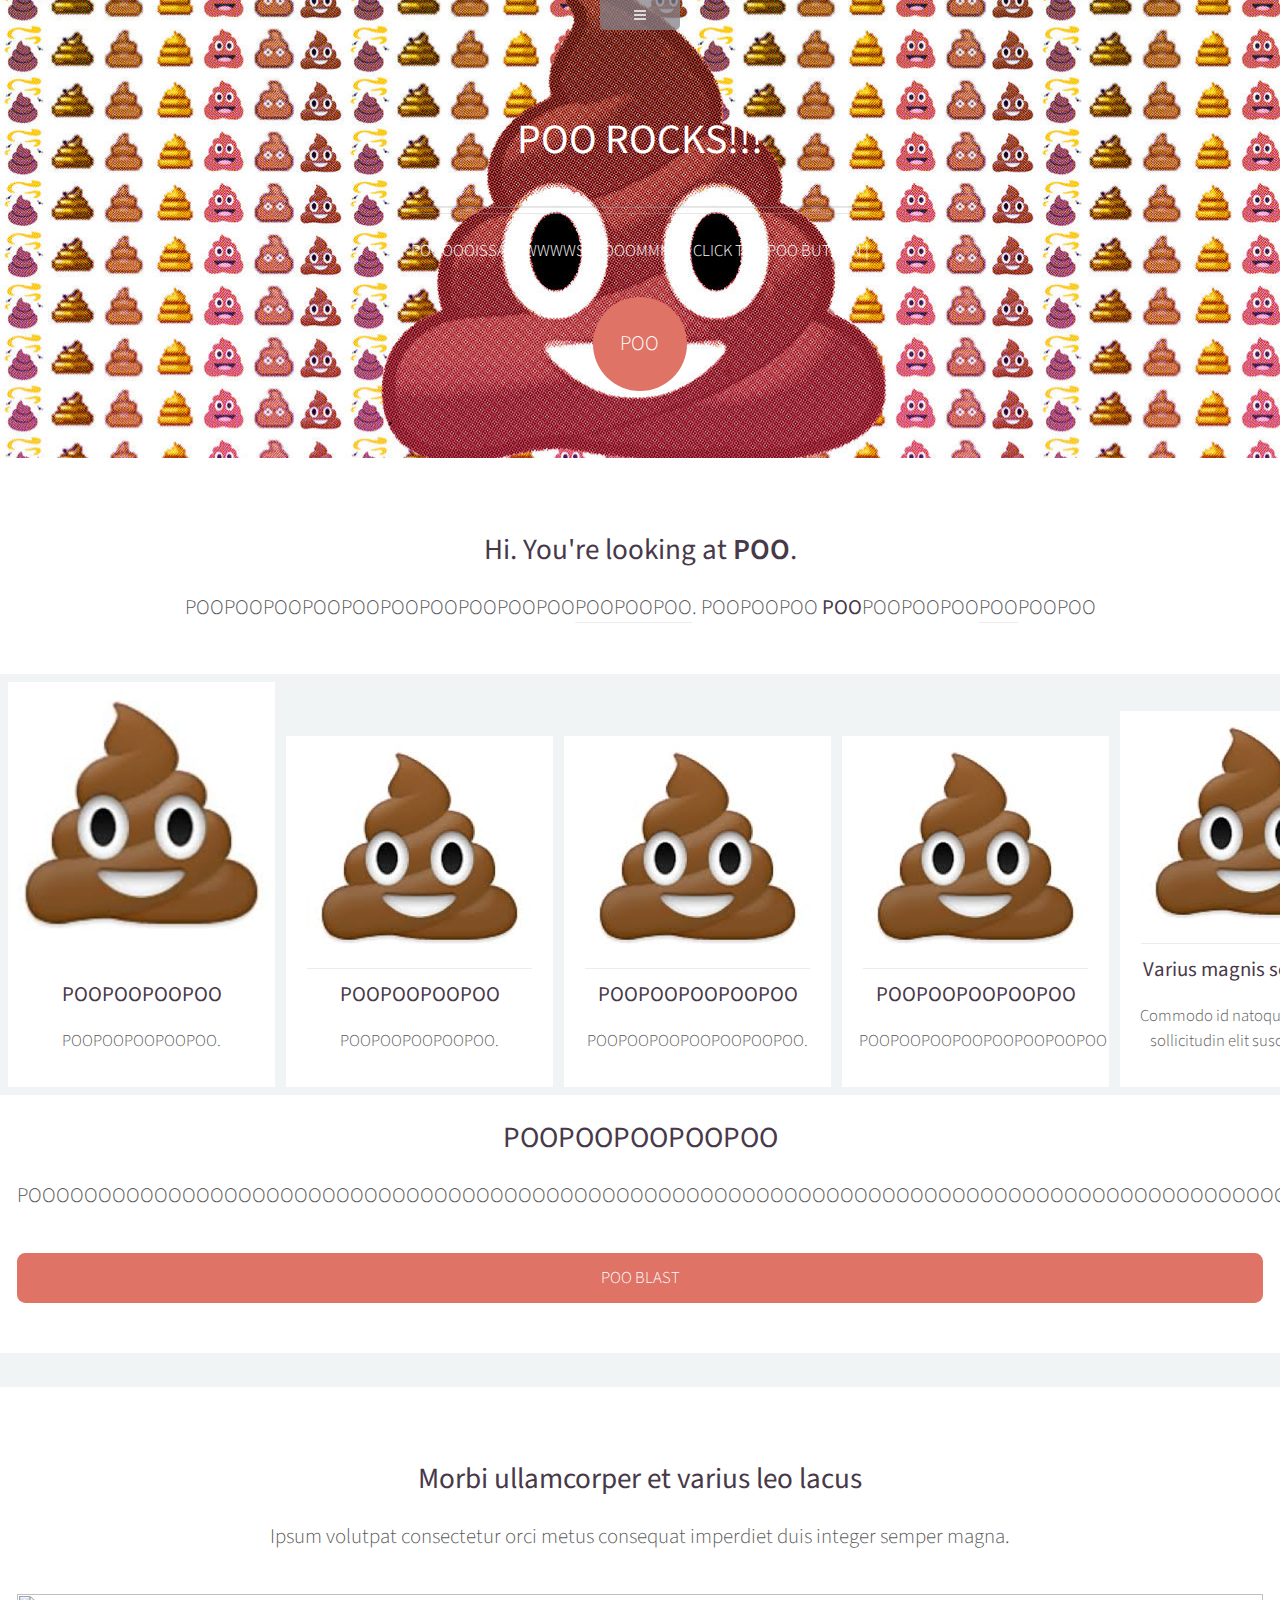
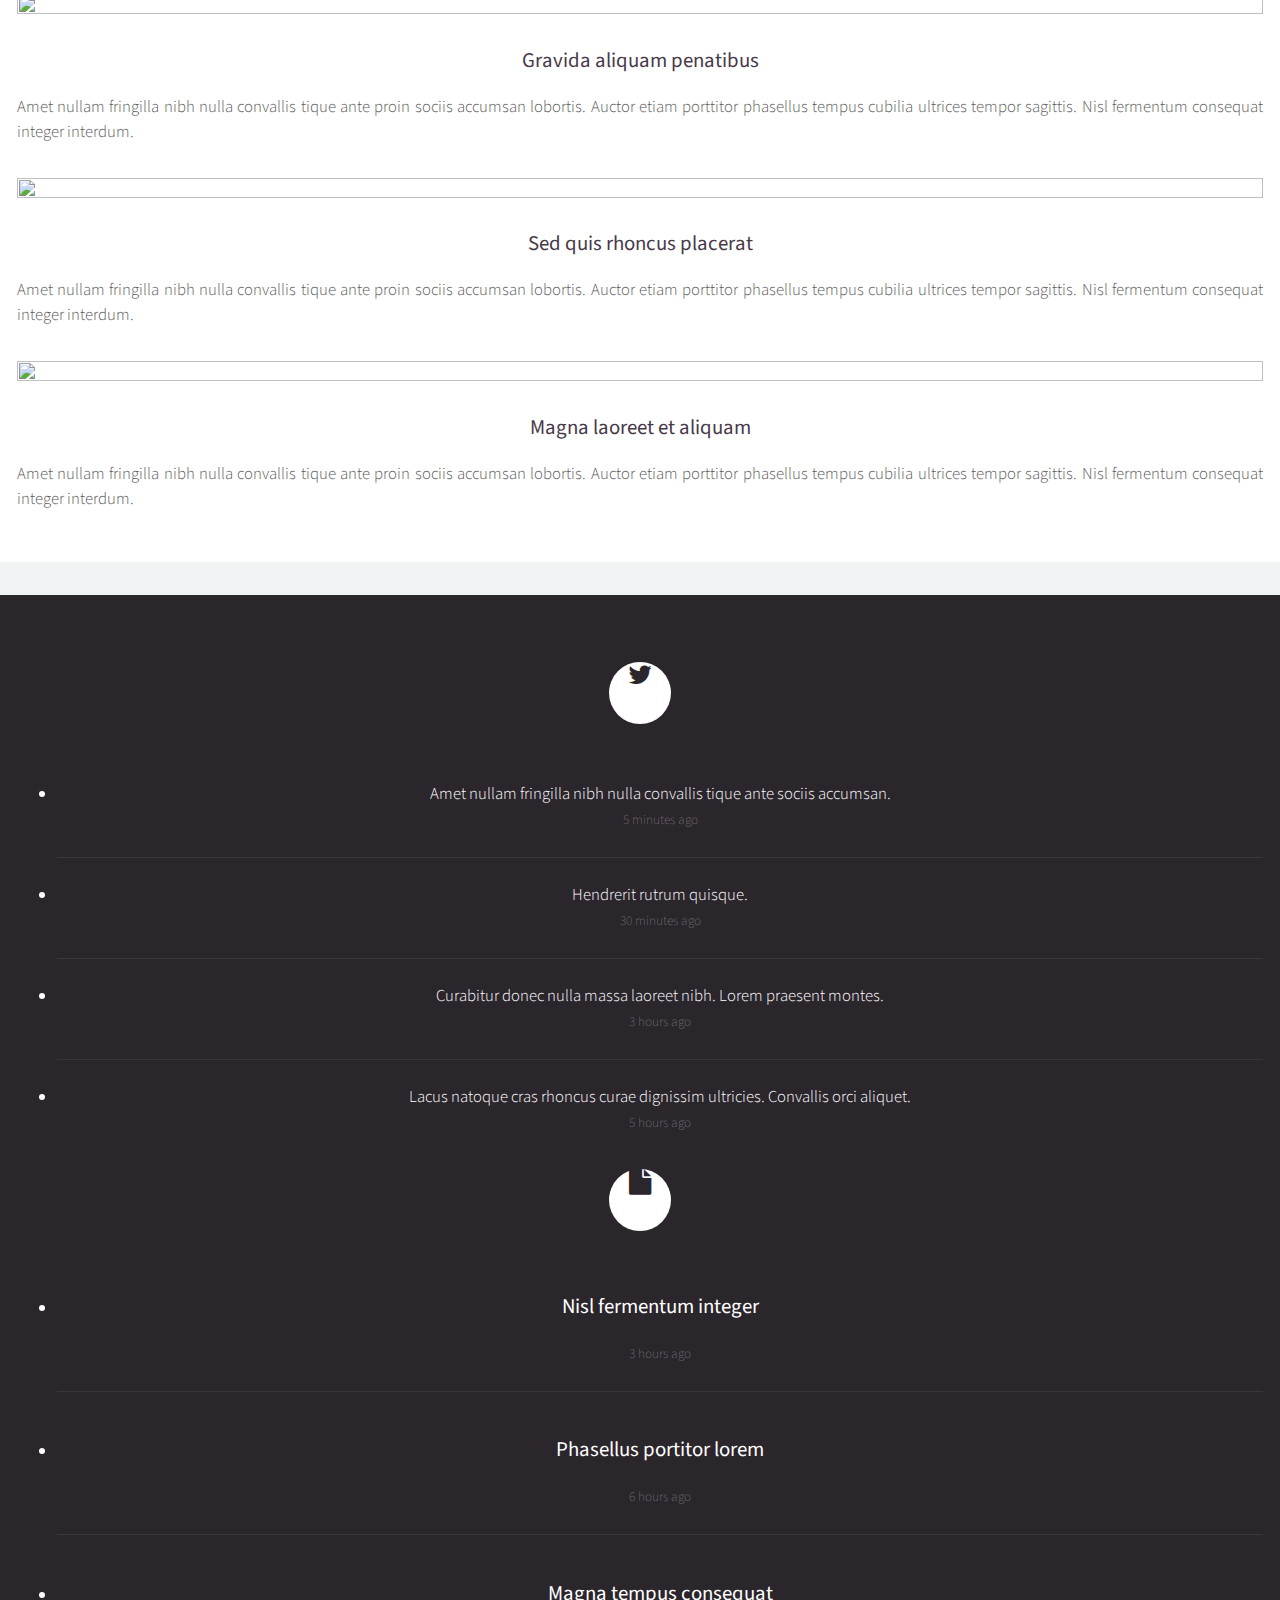
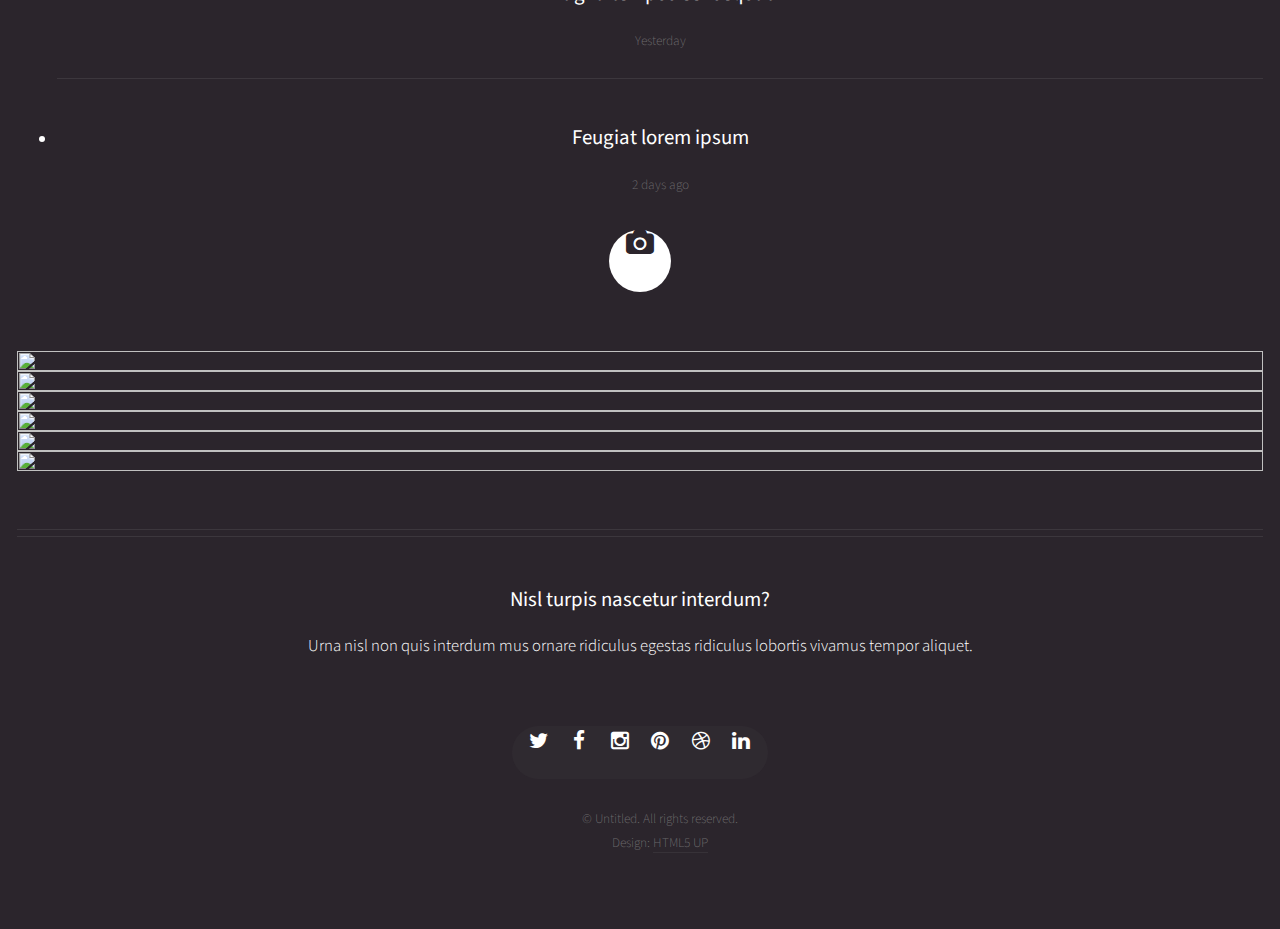
==== poowebsitefolder/index.html @ ba0c35cf "New poo today 2nd june 2015" ====
<html class="global wide normal narrow narrower mobile">
<head>
	<meta content="user-scalable=no,width=device-width,initial-scale=1" name="viewport">
	<script src="js/jquery.js"></script>
	<script src="js/jquery_004.js"></script>
	<link href="css/style.css" type="text/css" rel="stylesheet"><link href="css/style-wide.css" type="text/css" rel="stylesheet"><link href="css/style-normal.css" type="text/css" rel="stylesheet"><link href="css/style-narrow.css" type="text/css" rel="stylesheet"><link href="css/style-narrower.css" type="text/css" rel="stylesheet"><link href="css/style-mobile.css" type="text/css" rel="stylesheet"><script src="js/skel.js"></script>
<!--
	Helios by HTML5 UP
	html5up.net | @n33co
	Free for personal and commercial use under the CCA 3.0 license (html5up.net/license)
-->

	
		<title>THE POO WEBSITE!!!!!</title>
		<meta http-equiv="content-type" content="text/html; charset=UTF-8">
		<meta name="description" content="">
		<meta name="keywords" content="">
		<!--[if lte IE 8]><script src="css/ie/html5shiv.js"></script><![endif]-->
		<script src="js/jquery_003.js"></script>
		<script src="js/jquery_002.js"></script>
		<script src="js/skel-layers.js"></script>
		<script src="js/init.js"></script>
		<noscript>
			<link rel="stylesheet" href="css/skel.css" />
			<link rel="stylesheet" href="css/style.css" />
			<link rel="stylesheet" href="css/style-desktop.css" />
			<link rel="stylesheet" href="css/style-noscript.css" />
		</noscript>
		<!--[if lte IE 8]><link rel="stylesheet" href="css/ie/v8.css" /><![endif]-->
	</head>
	<body class="homepage">
	<div style="position: absolute; left: 0px; top: 0px; min-height: 100%; width: 100%;" id="skel-layers-parent">
	<div style="position: absolute; left: 0px; right: 0px; top: 0px; transition: top 0.5s ease 0s, right 0.5s ease 0s, bottom 0.5s ease 0s, left 0.5s ease 0s, opacity 0.5s ease 0s;" id="skel-layers-wrapper">

		<!-- Header -->
			<div id="header">
						
				<!-- Inner -->
					<div class="inner">
						<header>
							<h1><a href="file:///Users/pflp4student/Downloads/html5up-helios/index.html" id="logo">POO ROCKS!!!
							</a></h1>
							<hr>
							<p>POOOOOISSAAAWWWWSSSOOOMMMEE
								CLICK THE POO BUTTON
							             |
							             </p>
						</header>
						<footer>
							<a href="#banner" class="button circled scrolly">POO</a>
						</footer>
					</div>
				
				<!-- Nav -->
					<nav id="nav">
						<ul>
							<li style="white-space: nowrap;"><a href="index.html">Home</a></li>
							<li class="opener" style="-moz-user-select: none; cursor: pointer; white-space: nowrap;">
								<a href="">Dropdown</a>
								
							<ul class="" style="-moz-user-select: none; display: none; position: absolute;">
									<li style="white-space: nowrap;"><a style="display: block;" href="#">Lorem ipsum dolor</a></li>
									<li style="white-space: nowrap;"><a style="display: block;" href="#">Magna phasellus</a></li>
									<li style="white-space: nowrap;"><a style="display: block;" href="#">Etiam dolore nisl</a></li>
									<li class="opener" style="-moz-user-select: none; cursor: pointer; white-space: nowrap;">
										<a style="display: block;" href="">And a submenu …</a>
										<ul class="dropotron" style="-moz-user-select: none; display: none; position: absolute;">
											<li style="white-space: nowrap;"><a style="display: block;" href="#">Lorem ipsum dolor</a></li>
											<li style="white-space: nowrap;"><a style="display: block;" href="#">Phasellus consequat</a></li>
											<li style="white-space: nowrap;"><a style="display: block;" href="#">Magna phasellus</a></li>
											<li style="white-space: nowrap;"><a style="display: block;" href="#">Etiam dolore nisl</a></li>
										</ul>
									</li>
									<li style="white-space: nowrap;"><a style="display: block;" href="#">Veroeros feugiat</a></li>
								</ul></li>
							<li style="white-space: nowrap;"><a href="file:///Users/pflp4student/Downloads/html5up-helios/left-sidebar.html">Left Sidebar</a></li>
							<li style="white-space: nowrap;"><a href="file:///Users/pflp4student/Downloads/html5up-helios/right-sidebar.html">Right Sidebar</a></li>
							<li style="white-space: nowrap;"><a href="file:///Users/pflp4student/Downloads/html5up-helios/no-sidebar.html">No Sidebar</a></li>
						</ul>
					</nav>

			</div>
			
		<!-- Banner -->
			<section id="banner">
				<header>
					<h2>Hi. You're looking at <strong>POO</strong>.</h2>
					<p>
						POOPOOPOOPOOPOOPOOPOOPOOPOOPOO<a href="http://html5up.net/">POOPOOPOO</a>.
						POOPOOPOO <strong>POO</strong>POOPOOPOO<a href="http://html5up.net/license">POO</a>POOPOO
					</p>
				</header>
			</section>

		<!-- Carousel -->
			<section class="carousel">
				<div class="reel">

					<article>
						<a href="#" class="image featured"><img src="[data-uri]" alt=""></a>
						<header>
							<h3><a href="#">POOPOOPOOPOO</a></h3>
						</header>
						<p>POOPOOPOOPOOPOO.</p>							
					</article>
				
					<article>
						<a href="#" class="[data-uri]"><img src="[data-uri]" alt=""></a>
						<header>
							<h3><a href="#">POOPOOPOOPOO</a></h3>
						</header>
						<p>POOPOOPOOPOOPOO.</p>							
					</article>
				
					<article>
						<a href="#" class="[data-uri]"><img src="[data-uri]" alt=""></a>
						<header>
							<h3><a href="#">POOPOOPOOPOOPOO</a></h3>
						</header>
						<p>POOPOOPOOPOOPOOPOOPOO.</p>							
					</article>
				
					<article>
						<a href="#" class="[data-uri]"><img src="[data-uri]" alt=""></a>
						<header>
							<h3><a href="#">POOPOOPOOPOOPOO</a></h3>
						</header>
						<p>POOPOOPOOPOOPOOPOOPOOPOO</p>							
					</article>
				
					<article>
						<a href="#" class="[data-uri]"><img src="[data-uri]" alt=""></a>
						<header>
							<h3><a href="#">Varius magnis sollicitudin</a></h3>
						</header>
						<p>Commodo id natoque malesuada sollicitudin elit suscipit magna.</p>							
					</article>

					<article>
						<a href="#" class=""><img src="[data-uri]" alt=""></a>
						<header>
							<h3><a href="#">Pulvinar sagittis congue</a></h3>
						</header>
						<p>Commodo id natoque malesuada sollicitudin elit suscipit magna.</p>							
					</article>
				
					<article>
						<a href="#" class="image featured"><img src="coding%20thing%20don%27t%20touch_files/pic02.jpg" alt=""></a>
						<header>
							<h3><a href="#">Fermentum sagittis proin</a></h3>
						</header>
						<p>Commodo id natoque malesuada sollicitudin elit suscipit magna.</p>							
					</article>
				
					<article>
						<a href="#" class="image featured"><img src="coding%20thing%20don%27t%20touch_files/pic03.jpg" alt=""></a>
						<header>
							<h3><a href="#">POOPOOPOOPOO</a></h3>
						</header>
						<p>Commodo id natoque malesuada sollicitudin elit suscipit magna.</p>							
					</article>
				
					<article>
						<a href="#" class="image featured"><img src="coding%20thing%20don%27t%20touch_files/pic04.jpg" alt=""></a>
						<header>
							<h3><a href="#">Ultrices urna sit lobortis</a></h3>
						</header>
						<p>Commodo id natoque malesuada sollicitudin elit suscipit magna.</p>							
					</article>
				
					<article>
						<a href="#" class="image featured"><img src="coding%20thing%20don%27t%20touch_files/pic05.jpg" alt=""></a>
						<header>
							<h3><a href="#">Varius magnis sollicitudin</a></h3>
						</header>
						<p>Commodo id natoque malesuada sollicitudin elit suscipit magna.</p>							
					</article>

				</div>
			</section>
			
		<!-- Main -->
			<div class="wrapper style2">

				<article id="main" class="container special">
					<a href="#" class="[data-uri]"><img src="coding%20thing%20don%27t%20touch_files/pic06.jpg" alt=""></a>
					<header>
						<h2><a href="#banner">POOPOOPOOPOOPOO</a></h2>
						<p>
							
POOOOOOOOOOOOOOOOOOOOOOOOOOOOOOOOOOOOOOOOOOOOOOOOOOOOOOOOOOOOOOOOOOOOOOOOOOOOOOOOOOOOOOOOOOOOOOOOOOOOOOOOOOOOOOOOOOOOOOOOOOOOOOOOOO

						</p>
					</header>

					<p></p>
					<footer>
						<a href="http://POOforPOO.github.io/poo-blast" class="button">POO BLAST</a>
					</footer>
				</article>

			</div>

		<!-- Features -->
			<div class="wrapper style1">
				
				<section id="features" class="container special">
					<header>
						<h2>Morbi ullamcorper et varius leo lacus</h2>
						<p>Ipsum volutpat consectetur orci metus consequat imperdiet duis integer semper magna.</p>
					</header>
					<div class="row">
						<article class="4u special">
							<a href="#" class="image featured"><img src="coding%20thing%20don%27t%20touch_files/pic07.jpg" alt=""></a>
							<header>
								<h3><a href="#">Gravida aliquam penatibus</a></h3>
							</header>
							<p>
								Amet nullam fringilla nibh nulla convallis tique ante proin sociis accumsan lobortis. Auctor etiam
								porttitor phasellus tempus cubilia ultrices tempor sagittis. Nisl fermentum consequat integer interdum.
							</p>
						</article>
						<article class="4u special">
							<a href="#" class="image featured"><img src="coding%20thing%20don%27t%20touch_files/pic08.jpg" alt=""></a>
							<header>
								<h3><a href="#">Sed quis rhoncus placerat</a></h3>
							</header>
							<p>
								Amet nullam fringilla nibh nulla convallis tique ante proin sociis accumsan lobortis. Auctor etiam
								porttitor phasellus tempus cubilia ultrices tempor sagittis. Nisl fermentum consequat integer interdum.
							</p>
						</article>
						<article class="4u special">
							<a href="#" class="image featured"><img src="coding%20thing%20don%27t%20touch_files/pic09.jpg" alt=""></a>
							<header>
								<h3><a href="#">Magna laoreet et aliquam</a></h3>
							</header>
							<p>
								Amet nullam fringilla nibh nulla convallis tique ante proin sociis accumsan lobortis. Auctor etiam
								porttitor phasellus tempus cubilia ultrices tempor sagittis. Nisl fermentum consequat integer interdum.
							</p>
						</article>
					</div>
				</section>

			</div>

		<!-- Footer -->
			<div id="footer">
				<div class="container">
					<div class="row">
						
						<!-- Tweets -->
							<section class="4u">
								<header>
									<h2 class="icon fa-twitter circled"><span class="label">Tweets</span></h2>
								</header>
								<ul class="divided">
									<li>
										<article class="tweet">
											Amet nullam fringilla nibh nulla convallis tique ante sociis accumsan.
											<span class="timestamp">5 minutes ago</span>
										</article>
									</li>
									<li>
										<article class="tweet">
											Hendrerit rutrum quisque.
											<span class="timestamp">30 minutes ago</span>
										</article>
									</li>
									<li>
										<article class="tweet">
											Curabitur donec nulla massa laoreet nibh. Lorem praesent montes.
											<span class="timestamp">3 hours ago</span>
										</article>
									</li>
									<li>
										<article class="tweet">
											Lacus natoque cras rhoncus curae dignissim ultricies. Convallis orci aliquet.
											<span class="timestamp">5 hours ago</span>
										</article>
									</li>
								</ul>
							</section>

						<!-- Posts -->
							<section class="4u">
								<header>
									<h2 class="icon fa-file circled"><span class="label">Posts</span></h2>
								</header>
								<ul class="divided">
									<li>
										<article class="post stub">
											<header>
												<h3><a href="#">Nisl fermentum integer</a></h3>
											</header>
											<span class="timestamp">3 hours ago</span>
										</article>
									</li>
									<li>
										<article class="post stub">
											<header>
												<h3><a href="#">Phasellus portitor lorem</a></h3>
											</header>
											<span class="timestamp">6 hours ago</span>
										</article>
									</li>
									<li>
										<article class="post stub">
											<header>
												<h3><a href="#">Magna tempus consequat</a></h3>
											</header>
											<span class="timestamp">Yesterday</span>
										</article>
									</li>
									<li>
										<article class="post stub">
											<header>
												<h3><a href="#">Feugiat lorem ipsum</a></h3>
											</header>
											<span class="timestamp">2 days ago</span>
										</article>
									</li>
								</ul>
							</section>

						<!-- Photos -->
							<section class="4u">
								<header>
									<h2 class="icon fa-camera circled"><span class="label">Photos</span></h2>
								</header>
								<div class="row 25% no-collapse">
									<div class="6u">
										<a href="#" class="image fit"><img src="coding%20thing%20don%27t%20touch_files/pic10.jpg" alt=""></a>
									</div>
									<div class="6u">
										<a href="#" class="image fit"><img src="coding%20thing%20don%27t%20touch_files/pic11.jpg" alt=""></a>
									</div>
								</div>
								<div class="row 25% no-collapse">
									<div class="6u">
										<a href="#" class="image fit"><img src="coding%20thing%20don%27t%20touch_files/pic12.jpg" alt=""></a>
									</div>
									<div class="6u">
										<a href="#" class="image fit"><img src="coding%20thing%20don%27t%20touch_files/pic13.jpg" alt=""></a>
									</div>
								</div>
								<div class="row 25% no-collapse">
									<div class="6u">
										<a href="#" class="image fit"><img src="coding%20thing%20don%27t%20touch_files/pic14.jpg" alt=""></a>
									</div>
									<div class="6u">
										<a href="#" class="image fit"><img src="coding%20thing%20don%27t%20touch_files/pic15.jpg" alt=""></a>
									</div>
								</div>
							</section>

					</div>
					<hr>
					<div class="row">
						<div class="12u">
							
							<!-- Contact -->
								<section class="contact">
									<header>
										<h3>Nisl turpis nascetur interdum?</h3>
									</header>
									<p>Urna nisl non quis interdum mus ornare ridiculus egestas ridiculus lobortis vivamus tempor aliquet.</p>
									<ul class="icons">
										<li><a href="#" class="icon fa-twitter"><span class="label">Twitter</span></a></li>
										<li><a href="#" class="icon fa-facebook"><span class="label">Facebook</span></a></li>
										<li><a href="#" class="icon fa-instagram"><span class="label">Instagram</span></a></li>
										<li><a href="#" class="icon fa-pinterest"><span class="label">Pinterest</span></a></li>
										<li><a href="#" class="icon fa-dribbble"><span class="label">Dribbble</span></a></li>
										<li><a href="#" class="icon fa-linkedin"><span class="label">Linkedin</span></a></li>
									</ul>
								</section>
							
							<!-- Copyright -->
								<div class="copyright">
									<ul class="menu">
										<li>© Untitled. All rights reserved.</li><li>Design: <a href="http://html5up.net/">HTML5 UP</a></li>
									</ul>
								</div>
							
						</div>
					
					</div>
				</div>
			</div>

	
</div><div style="height: 100%;" id="skel-layers-hiddenWrapper"><div class="skel-layer" style="transition: top 0.5s ease 0s, right 0.5s ease 0s, bottom 0.5s ease 0s, left 0.5s ease 0s, opacity 0.5s ease 0s; position: fixed; z-index: 10000; display: none; overflow-y: auto; overflow-x: hidden;" id="navPanel"><div data-action="navList" data-args="nav"><nav><a class="link depth-0" href="file:///Users/pflp4student/Downloads/html5up-helios/index.html"><span class="indent-0"></span>Home</a><a class="link depth-0"><span class="indent-0"></span>Dropdown</a><a class="link depth-1" href="#"><span class="indent-1"></span>Lorem ipsum dolor</a><a class="link depth-1" href="#"><span class="indent-1"></span>Magna phasellus</a><a class="link depth-1" href="#"><span class="indent-1"></span>Etiam dolore nisl</a><a class="link depth-1"><span class="indent-1"></span>And a submenu …</a><a class="link depth-2" href="#"><span class="indent-2"></span>Lorem ipsum dolor</a><a class="link depth-2" href="#"><span class="indent-2"></span>Phasellus consequat</a><a class="link depth-2" href="#"><span class="indent-2"></span>Magna phasellus</a><a class="link depth-2" href="#"><span class="indent-2"></span>Etiam dolore nisl</a><a class="link depth-1" href="#"><span class="indent-1"></span>Veroeros feugiat</a><a class="link depth-0" href="file:///Users/pflp4student/Downloads/html5up-helios/left-sidebar.html"><span class="indent-0"></span>Left Sidebar</a><a class="link depth-0" href="file:///Users/pflp4student/Downloads/html5up-helios/right-sidebar.html"><span class="indent-0"></span>Right Sidebar</a><a class="link depth-0" href="file:///Users/pflp4student/Downloads/html5up-helios/no-sidebar.html"><span class="indent-0"></span>No Sidebar</a></nav></div></div></div><div style="position: relative;" id="skel-layers-visibleWrapper"><div class="skel-layer skel-layer-top-center" style="transition: top 0.5s ease 0s, right 0.5s ease 0s, bottom 0.5s ease 0s, left 0.5s ease 0s, opacity 0.5s ease 0s; position: fixed; z-index: 10004; display: block; width: 100px; height: 50px; top: 0px; left: 50%; margin-left: -50px;" id="navButton"><div style="cursor: pointer;" class="toggle" data-action="toggleLayer" data-args="navPanel"></div></div></div></div><ul class="dropotron level-0" style="-moz-user-select: none; display: none; position: absolute; z-index: 1000;">
									<li style="white-space: nowrap;"><a style="display: block;" href="#">Lorem ipsum dolor</a></li>
									<li style="white-space: nowrap;"><a style="display: block;" href="#">Magna phasellus</a></li>
									<li style="white-space: nowrap;"><a style="display: block;" href="#">Etiam dolore nisl</a></li>
									<li class="opener" style="-moz-user-select: none; cursor: pointer; white-space: nowrap;">
										<a style="display: block;" href="">And a submenu …</a>
										<ul class="dropotron level-1" style="-moz-user-select: none; display: none; position: absolute; z-index: 1001;">
											<li style="white-space: nowrap;"><a style="display: block;" href="#">Lorem ipsum dolor</a></li>
											<li style="white-space: nowrap;"><a style="display: block;" href="#">Phasellus consequat</a></li>
											<li style="white-space: nowrap;"><a style="display: block;" href="#">Magna phasellus</a></li>
											<li style="white-space: nowrap;"><a style="display: block;" href="#">Etiam dolore nisl</a></li>
										</ul>
									</li>
									<li style="white-space: nowrap;"><a style="display: block;" href="#">Veroeros feugiat</a></li>
								</ul></body></html>
---- poowebsitefolder/css/style.css ----
@charset 'UTF-8';
@import url('http://fonts.googleapis.com/css?family=Source+Sans+Pro:300,300italic,400,400italic,600');
@import url('font-awesome.min.css');

/*
	Helios by HTML5 UP
	html5up.net | @n33co
	Free for personal and commercial use under the CCA 3.0 license (html5up.net/license)
*/

/*********************************************************************************/
/* Basic                                                                         */
/*********************************************************************************/

	body
	{
		background: #f0f4f4;
		color: #5b5b5b;
	}

		body.is-loading *
		{
			-moz-transition: none !important;
			-webkit-transition: none !important;
			-o-transition: none !important;
			-ms-transition: none !important;
			transition: none !important;
			-moz-animation: none !important;
			-webkit-animation: none !important;
			-o-animation: none !important;
			-ms-animation: none !important;
			animation: none !important;
		}

	body,input,textarea,select
	{
		font-size: 15pt;
		line-height: 1.85em;
		font-family: 'Source Sans Pro', sans-serif;
		font-weight: 300;
	}

	h1,h2,h3,h4,h5,h6
	{
		font-weight: 400;
		color: #483949;
		line-height: 1.25em;
	}
	
		h1 a, h2 a, h3 a, h4 a, h5 a, h6 a
		{
			color: inherit;
			text-decoration: none;
			border-bottom-color: transparent;
		}
		
		h1 strong, h2 strong, h3 strong, h4 strong, h5 strong, h6 strong
		{
			font-weight: 600;
		}

	h2
	{
		font-size: 2.85em;
	}
	
	h3
	{
		font-size: 1.25em;
	}
	
	h4
	{
		font-size: 1em;
		margin: 0 0 0.25em 0;
	}
	
	strong, b
	{
		font-weight: 400;
		color: #483949;
	}
	
	em, i
	{
		font-style: italic;
	}

	a
	{
		color: inherit;
		border-bottom: solid 1px rgba(128,128,128,0.15);
		text-decoration: none;
		-moz-transition: background-color 0.35s ease-in-out, color 0.35s ease-in-out, border-bottom-color 0.35s ease-in-out;
		-webkit-transition: background-color 0.35s ease-in-out, color 0.35s ease-in-out, border-bottom-color 0.35s ease-in-out;
		-o-transition: background-color 0.35s ease-in-out, color 0.35s ease-in-out, border-bottom-color 0.35s ease-in-out;
		-ms-transition: background-color 0.35s ease-in-out, color 0.35s ease-in-out, border-bottom-color 0.35s ease-in-out;
		transition: background-color 0.35s ease-in-out, color 0.35s ease-in-out, border-bottom-color 0.35s ease-in-out;
	}
	
		a:hover
		{
			color: #ef8376;
			border-bottom-color: transparent;
		}

	sub
	{
		position: relative;
		top: 0.5em;
		font-size: 0.8em;
	}
	
	sup
	{
		position: relative;
		top: -0.5em;
		font-size: 0.8em;
	}
	
	blockquote
	{
		border-left: solid 0.5em #ddd;
		padding: 1em 0 1em 2em;
		font-style: italic;
	}
	
	p, ul, ol, dl, table
	{
		margin-bottom: 1em;
	}

	p
	{
		text-align: justify;
	}

	br.clear
	{
		clear: both;
	}
	
	hr
	{
		position: relative;
		display: block;
		border: 0;
		top: 4.5em;
		margin-bottom: 9em;

		height: 6px;
		border-top: solid 1px rgba(128,128,128,0.2);
		border-bottom: solid 1px rgba(128,128,128,0.2);
	}
	
		hr:before,
		hr:after
		{
			content: '';
			position: absolute;
			top: -8px;
			display: block;
			width: 1px;
			height: 21px;
			background: rgba(128,128,128,0.2);			
		}

		hr:before
		{
			left: -1px;
		}

		hr:after
		{
			right: -1px;
		}

	.timestamp
	{
		color: rgba(128,128,128,0.75);
		font-size: 0.8em;
	}

	/* Sections/Article */
	
		section,
		article
		{
			margin-bottom: 3em;
		}
		
			section > :last-child,
			article > :last-child
			{
				margin-bottom: 0;
			}

			section:last-child,
			article:last-child
			{
				margin-bottom: 0;
			}

			.row > section,
			.row > article
			{
				margin-bottom: 0;
			}

			section.special > header,
			section.special > footer,
			article.special > header,
			article.special > footer
			{
				text-align: center;
			}

		header
		{
			margin: 0 0 1em 0;
		}

			header > p
			{
				display: block;
				font-size: 1.5em;
				margin: 1em 0 2em 0;
				line-height: 1.5em;
				text-align: inherit;
			}
			
		footer
		{
			margin: 2.5em 0 0 0;
		}

	/* Image */

		.image
		{
			position: relative;
			display: inline-block;
			border: 0;
			outline: 0;
		}
		
			/* Uncomment the block below if you want linked images to highlight on hover */
		
			.image img
			{
				display: block;
				width: 100%;
			}

			.image.fit
			{
				display: block;
				width: 100%;
			}

			.image.featured
			{
				display: block;
				width: 100%;
				margin: 0 0 4em 0;
			}
			
			.image.left
			{
				float: left;
				margin: 0 2em 2em 0;
			}
			
			.image.centered
			{
				display: block;
				margin: 0 0 2em 0;
			}

				.image.centered img
				{
					margin: 0 auto;
					width: auto;
				}

	/* List */

		ul
		{
		}

			ul.default
			{
				list-style: disc;
				padding-left: 1em;
			}
			
				ul.default li
				{
					padding-left: 0.5em;
				}

			ul.actions
			{
				margin: 3em 0 0 0;
			}
			
				form ul.actions
				{
					margin-top: 0;
				}
			
				ul.actions li
				{
					display: inline-block;
					margin: 0 0.75em 0 0.75em;
				}
				
				ul.actions li:first-child
				{
					margin-left: 0;
				}
				
				ul.actions li:last-child
				{
					margin-right: 0;
				}
							
			ul.divided
			{
			}
			
				ul.divided li
				{
					border-top: solid 1px rgba(128,128,128,0.2);
					padding-top: 1.5em;
					margin-top: 1.5em;
				}
				
				ul.divided li:first-child
				{
					border-top: 0;
					padding-top: 0;
					margin-top: 0;
				}

			ul.menu
			{
				height: 1em;
				line-height: 1em;
			}
			
				ul.menu li
				{
					display: inline-block;
					border-left: solid 1px rgba(128,128,128,0.2);
					padding-left: 1.25em;
					margin-left: 1.25em;
				}
				
				ul.menu li:first-child
				{
					border-left: 0;
					padding-left: 0;
					margin-left: 0;
				}

			ul.icons
			{
				position: relative;
				background: rgba(128,128,128,0.05);
				border-radius: 4em;
				display: inline-block;
				padding: 0.35em 0.75em 0.35em 0.75em;
				font-size: 1.25em;
				cursor: default;
			}
			
				ul.icons li
				{
					display: inline-block;
				}

					ul.icons li a
					{
						display: inline-block;
						background: none;
						width: 2.5em;
						height: 2.5em;
						line-height: 2.5em;
						text-align: center;
						border-radius: 100%;
						border: 0;
						color: inherit;
					}
					
						ul.icons li a:hover
						{
							color: #ef8376;
						}
		
		ol
		{
		}	

			ol.default
			{
				list-style: decimal;
				padding-left: 1.25em;
			}

				ol.default li
				{
					padding-left: 0.25em;
				}
				
	/* Form */

		form
		{
		}
		
			form label
			{
				display: block;
				font-weight: 400;
				color: #483949;
				margin: 0 0 1em 0;
			}
		
			form input[type="text"],
			form input[type="email"],
			form input[type="password"],
			form select,
			form textarea
			{
				-webkit-appearance: none;
				display: block;
				border: 0;
				background: #fafafa;
				width: 100%;
				border-radius: 0.5em;
				border: solid 1px #E5E5E5;
				padding: 1em;
				-moz-transition: background-color 0.35s ease-in-out, border-color 0.35s ease-in-out;
				-webkit-transition: background-color 0.35s ease-in-out, border-color 0.35s ease-in-out;
				-o-transition: background-color 0.35s ease-in-out, border-color 0.35s ease-in-out;
				-ms-transition: background-color 0.35s ease-in-out, border-color 0.35s ease-in-out;
				transition: background-color 0.35s ease-in-out, border-color 0.35s ease-in-out;
			}

			form input[type="text"],
			form input[type="email"],
			form input[type="password"],
			form select
			{
				line-height: 1em;
			}
			
			form textarea
			{
				min-height: 9em;
			}

				form input[type="text"]:focus,
				form input[type="email"]:focus,
				form input[type="password"]:focus,
				form select:focus,
				form textarea:focus
				{
					background: #fff;
					border-color: #df7366;
				}

				form .formerize-placeholder
				{
					color: #555 !important;
				}

				form ::-webkit-input-placeholder
				{
					color: #555 !important;
				}

				form :-moz-placeholder
				{
					color: #555 !important;
				}

				form ::-moz-placeholder
				{
					color: #555 !important;
				}

				form :-ms-input-placeholder
				{
					color: #555 !important;
				}

				form ::-moz-focus-inner
				{
					border: 0;
				}
			
	/* Table */
	
		table
		{
			width: 100%;
		}
		
			table.default
			{
				width: 100%;
			}

				table.default tbody tr
				{
					border-top: solid 1px #e5e5e5;
				}

				table.default tbody tr:first-child
				{
					border-top: 0;
				}
			
				table.default tbody tr:nth-child(2n+1)
				{
					background: #fafafa;
				}
				
				table.default td
				{
					padding: 0.5em 1em 0.5em 1em;
				}
				
				table.default th
				{
					text-align: left;
					font-weight: 400;
					padding: 0.5em 1em 0.5em 1em;
				}
			
				table.default thead
				{
					border-bottom: solid 2px #e5e5e5;
				}
				
				table.default tfoot
				{
					border-top: solid 2px #e5e5e5;
				}

	/* Button */
		
		input[type="button"],
		input[type="submit"],
		input[type="reset"],
		.button	
		{
			position: relative;
			display: inline-block;
			background: #df7366;
			color: #fff;
			text-align: center;
			border-radius: 0.5em;
			text-decoration: none;
			padding: 0.65em 3em 0.65em 3em;
			border: 0;
			cursor: pointer;
			outline: 0;
			font-weight: 300;
			-moz-transition: background-color 0.35s ease-in-out, color 0.35s ease-in-out, border-bottom-color 0.35s ease-in-out;
			-webkit-transition: background-color 0.35s ease-in-out, color 0.35s ease-in-out, border-bottom-color 0.35s ease-in-out;
			-o-transition: background-color 0.35s ease-in-out, color 0.35s ease-in-out, border-bottom-color 0.35s ease-in-out;
			-ms-transition: background-color 0.35s ease-in-out, color 0.35s ease-in-out, border-bottom-color 0.35s ease-in-out;
			transition: background-color 0.35s ease-in-out, color 0.35s ease-in-out, border-bottom-color 0.35s ease-in-out;
		}

			input[type="button"]:hover,
			input[type="submit"]:hover,
			input[type="reset"]:hover,
			.button:hover
			{
				color: #fff;
				background: #ef8376;
			}
			
			input[type="button"].alt,
			input[type="submit"].alt,
			input[type="reset"].alt,
			.button.alt
			{
				background: #2B252C;
			}		


				input[type="button"].alt:hover,
				input[type="submit"].alt:hover,
				input[type="reset"].alt:hover,
				.button.alt:hover
				{
					background: #3B353C;
				}		

	/* Post */

		.post
		{
		}
		
			.post.stub
			{
				text-align: center;
			}
			
				.post.stub header
				{
					margin: 0;
				}

/*********************************************************************************/
/* Icons                                                                         */
/*********************************************************************************/

	.icon {
		text-decoration: none;
	}

		.icon:before {
			display: inline-block;
			font-family: FontAwesome;
			font-size: 1.25em;
			text-decoration: none;
			font-style: normal;
			font-weight: normal;
			line-height: 1;
			-webkit-font-smoothing:antialiased;
			-moz-osx-font-smoothing:grayscale;
		}
		
		.icon > .label {
			display: none;
		}

		.icon.circled
		{
			position: relative;
			display: inline-block;
			background: #2b252c;
			color: #fff;
			border-radius: 100%;
			width: 3em;
			height: 3em;
			line-height: 3.25em;
			text-align: center;
			font-size: 1.25em;
		}
		
			header .icon.circled
			{
				margin: 0 0 2em 0;
			}

/*********************************************************************************/
/* Wrapper                                                                       */
/*********************************************************************************/

	.wrapper
	{
		background: #fff;
		margin: 0 0 2em 0;
		padding: 6em 0 6em 0;
	}
	
		.wrapper.style1
		{
		}

		.wrapper.style2
		{
			padding-top: 0;
		}

/*********************************************************************************/
/* Header                                                                        */
/*********************************************************************************/

	#header
	{
		position: relative;
		background-image: url('../images/header.jpg');
		background-size: cover;
		background-position: center center;
		background-attachment: fixed;
		color: #fff;
		text-align: center;
		padding: 2.5em 0 2em 0;
		cursor: default;
	}

		.homepage #header
		{
			padding: 4em 0 4em 0;
		}
	
			.homepage #header .overlay
			{
				content: '';
				background: #1C0920;
				display: block;
				position: absolute;
				left: 0;
				top: 0;
				width: 100%;
				height: 100%;
				opacity: 1.0;
				-moz-transition: opacity 2s ease-in-out;
				-webkit-transition: opacity 2s ease-in-out;
				-o-transition: opacity 2s ease-in-out;
				-ms-transition: opacity 2s ease-in-out;
				transition: opacity 2s ease-in-out;
			}
		
			.homepage #header.ready .overlay
			{
				opacity: 0;
			}

		#header .inner
		{
			position: relative;
			z-index: 1;
			margin: 0;
			padding: 4em 0 0 0;
		}
	
		#header h1
		{
			color: #fff;
			font-size: 3em;
			line-height: 1em;
		}

			.homepage #header h1
			{
				font-size: 4em;
			}
		
			#header h1 a
			{
				color: inherit;
			}
	
		#header header > p
		{
			font-size: 1.25em;
			margin: 0;
		}
		
		#header .button
		{
			display: inline-block;
			border-radius: 100%;
			width: 4.5em;
			height: 4.5em;
			line-height: 4.5em;
			text-align: center;
			font-size: 1.25em;
			padding: 0;
		}
		
		#header header
		{
			display: inline-block;
		}
		
		#header footer
		{
			margin: 1em 0 0 0;
		}
		
		#header hr
		{
			top: 1.5em;
			margin-bottom: 3em;

			border-bottom-color: rgba(192,192,192,0.35);
			box-shadow: inset 0 1px 0 0 rgba(192,192,192,0.35);
		}
		
			#header hr:before,
			#header hr:after
			{
				background: rgba(192,192,192,0.35);
			}

/*********************************************************************************/
/* Nav                                                                           */
/*********************************************************************************/

	#nav
	{
		position: absolute;
		top: 0;
		left: 0;
		width: 100%;
		text-align: center;
		padding: 1.5em 0 1.5em 0;
		z-index: 1;
		overflow: hidden;
	}
	
		#nav > ul
		{
			line-height: 0px;
			position: relative;
			display: inline-block;
			margin: 0;

			height: 21px;
			border-left: solid 1px rgba(192,192,192,0.35);
			border-right: solid 1px rgba(192,192,192,0.35);
		}
		
			#nav > ul:before,
			#nav > ul:after
			{
				content: '';
				display: block;
				width: 300%;
				position: absolute;
				top: 50%;
				margin-top: -2px;

				height: 5px;
				border-top: solid 1px rgba(192,192,192,0.35);
				border-bottom: solid 1px rgba(192,192,192,0.35);
			}
		
			#nav > ul:before
			{
				left: 100%;
				margin-left: 1px;
			}
		
			#nav > ul:after
			{
				right: 100%;
				margin-right: 1px;
			}
		
			#nav > ul > li
			{
				display: inline-block;
				margin: -9px 0.5em 0 0.5em;
				border-radius: 0.5em;
				padding: 0.85em;
				border: solid 1px transparent;
				-moz-transition: color 0.35s ease-in-out, border-color 0.35s ease-in-out;
				-webkit-transition: color 0.35s ease-in-out, border-color 0.35s ease-in-out;
				-o-transition: color 0.35s ease-in-out, border-color 0.35s ease-in-out;
				-ms-transition: color 0.35s ease-in-out, border-color 0.35s ease-in-out;
				transition: color 0.35s ease-in-out, border-color 0.35s ease-in-out;
			}
			
				#nav > ul > li.active
				{
					border-color: rgba(192,192,192,0.35);
				}
			
				#nav > ul > li > a,
				#nav > ul > li > span
				{
					display: block;
					color: inherit;
					text-decoration: none;
					border: 0;
					outline: 0;
				}

				#nav > ul > li > ul
				{
					display: none;
				}

	.dropotron
	{
		background: rgba(255,255,255,0.975);
		padding: 1em 1.25em 1em 1.25em;
		line-height: 1em;
		height: auto;
		text-align: left;
		border-radius: 0.5em;
		box-shadow: 0 0.15em 0.25em 0 rgba(0,0,0,0.25);
		min-width: 12em;
		margin-top: -1em;
	}
	
		.dropotron li
		{
			border-top: solid 1px rgba(128,128,128,0.2);
			color: #5b5b5b;
		}
		
			.dropotron li:first-child
			{
				border-top: 0;
			}

			.dropotron li:hover
			{
				color: #ef8376;
			}

			.dropotron li a,
			.dropotron li span
			{
				display: block;
				border: 0;
				padding: 0.5em 0 0.5em 0;
				-moz-transition: color 0.35s ease-in-out;
				-webkit-transition: color 0.35s ease-in-out;
				-o-transition: color 0.35s ease-in-out;
				-ms-transition: color 0.35s ease-in-out;
				transition: color 0.35s ease-in-out;
			}
		
		.dropotron.level-0
		{
			margin-top: 2em;
			font-size: 0.9em;
		}
		
			.dropotron.level-0:before
			{
				content: '';
				position: absolute;
				left: 50%;
				top: -0.7em;
				margin-left: -0.75em;
				border-bottom: solid 0.75em rgba(255,255,255,0.975);
				border-left: solid 0.75em rgba(64,64,64,0);
				border-right: solid 0.75em rgba(64,64,64,0);
			}

/*********************************************************************************/
/* Banner                                                                        */
/*********************************************************************************/

	#banner
	{
		background: #fff;
		text-align: center;
		padding: 4.5em 0 4.5em 0;
		margin-bottom: 0;
	}
	
		#banner header > p
		{
			margin-bottom: 0;
		}

/*********************************************************************************/
/* Content                                                                       */
/*********************************************************************************/

	#content
	{
	}

		#content > hr
		{
			top: 3em;
			margin-bottom: 6em;
		}
		
		#content > section
		{
			margin-bottom: 0;
		}
		
/*********************************************************************************/
/* Sidebar                                                                       */
/*********************************************************************************/

	#sidebar
	{
	}
	
		#sidebar > hr.first
		{
			display: none;
		}
	
		#sidebar > hr
		{
			top: 3em;
			margin-bottom: 6em;
		}
		
		#sidebar > section
		{
			margin-bottom: 0;
		}

/*********************************************************************************/
/* Main                                                                          */
/*********************************************************************************/

	#main
	{
		margin-bottom: 0;
	}
	
		#main section:first-of-type
		{
			padding-top: 2em;
		}		
	
/*********************************************************************************/
/* Footer                                                                        */
/*********************************************************************************/

	#footer
	{
		position: relative;
		overflow: hidden;
		padding: 6em 0 6em 0;
		background: #2b252c;
		color: #fff;
	}

		#footer .icon.circled
		{
			background: #fff;
			color: #2b252c;
		}

		#footer header
		{
			text-align: center;
			cursor: default;
		}
		
		#footer h2,
		#footer h3,
		#footer h4,
		#footer h5,
		#footer h6
		{
			color: #fff;
		}

		#footer .contact
		{
			text-align: center;
		}
		
			#footer .contact p
			{
				text-align: center;
				margin: 0 0 3em 0;
			}
		
		#footer .copyright
		{
			text-align: center;
			color: rgba(128,128,128,0.75);
			font-size: 0.8em;
			cursor: default;
		}

			#footer .copyright a
			{
				color: rgba(128,128,128,0.75);
			}

				#footer .copyright a:hover
				{
					color: rgba(212,212,212,0.85);
				}

/*********************************************************************************/
/* Carousel                                                                      */
/*********************************************************************************/

	.carousel
	{
		position: relative;
		overflow: hidden;
		padding: 2em 0 2em 0;
		margin-bottom: 0;
	}

		.carousel .forward,
		.carousel .backward
		{
			position: absolute;
			top: 50%;
			width: 6em;
			height: 12em;
			margin-top: -6em;
			cursor: pointer;
		}
		
		.carousel .forward
		{
			right: 0;
		}
		
		.carousel .backward
		{
			left: 0;
		}

			.carousel .forward:before,
			.carousel .backward:before
			{
				content: '';
				display: block;
				width: 6em;
				height: 6em;
				border-radius: 100%;
				background-color: rgba(72,57,73, 0.5);				
				position: absolute;
				top: 50%;
				margin-top: -3em;
				-moz-transition: background-color 0.35s ease-in-out;
				-webkit-transition: background-color 0.35s ease-in-out;
				-o-transition: background-color 0.35s ease-in-out;
				-ms-transition: background-color 0.35s ease-in-out;
				transition: background-color 0.35s ease-in-out;
				-webkit-backface-visibility: hidden;
			}

			.carousel .forward:after,
			.carousel .backward:after
			{
				content: '';
				width: 3em;
				height: 3em;
				position: absolute;
				top: 50%;
				margin: -1.5em 0 0 0;
				background: url('images/arrow.svg') no-repeat center center;
			}

			.carousel .forward:after
			{
				right: -0.25em;
			}

			.carousel .backward:after
			{
				left: -0.25em;
				-moz-transform: scaleX(-1);
				-webkit-transform: scaleX(-1);
				-o-transform: scaleX(-1);
				-ms-transform: scaleX(-1);
				transform: scaleX(-1);
    		}
			
			.carousel .forward:before
			{
				right: -3em;
			}
			
			.carousel .backward:before
			{
				left: -3em;
			}

			.carousel .forward:hover:before,
			.carousel .backward:hover:before
			{
				background-color: rgba(239,131,118, 0.75);
			}

		.carousel .reel
		{
			white-space: nowrap;
			position: relative;
			-webkit-overflow-scrolling: touch;
			padding: 0 2em 0 2em;
		}
	
		.carousel article
		{
			display: inline-block;
			width: 18em;
			background: #fff;
			text-align: center;
			padding: 0 1em 3em 1em;
			margin: 0 2em 0 0;
			white-space: normal;
			opacity: 1.0;
			-moz-transition: opacity 0.75s ease-in-out;			
			-webkit-transition: opacity 0.75s ease-in-out;			
			-o-transition: opacity 0.75s ease-in-out;			
			-ms-transition: opacity 0.75s ease-in-out;			
			transition: opacity 0.75s ease-in-out;			
		}
		
			.carousel article.loading
			{
				opacity: 0;
			}
		
			.carousel article .image
			{
				position: relative;
				left: -1em;
				top: 0;
				width: auto;
				margin-right: -2em;
				margin-bottom: 3em;
			}
		
			.carousel article p
			{
				text-align: center;
			}
---- poowebsitefolder/css/style-wide.css ----
/*
	Helios by HTML5 UP
	html5up.net | @n33co
	Free for personal and commercial use under the CCA 3.0 license (html5up.net/license)
*/

/*********************************************************************************/
/* Basic                                                                         */
/*********************************************************************************/

	body,input,textarea,select
	{
		font-size: 14pt;
		line-height: 1.75em;
	}
	
/*********************************************************************************/
/* Carousel                                                                      */
/*********************************************************************************/

	.carousel
	{
		padding: 1.5em 0 1.5em 0;
	}
	
		.carousel .reel
		{
			padding: 0 1.5em 0 1.5em;
		}

		.carousel article
		{
			width: 18em;
			margin: 0 1.25em 0 0;
		}
---- poowebsitefolder/css/style-normal.css ----
/*
	Helios by HTML5 UP
	html5up.net | @n33co
	Free for personal and commercial use under the CCA 3.0 license (html5up.net/license)
*/

/*********************************************************************************/
/* Basic                                                                         */
/*********************************************************************************/

	body,input,textarea,select
	{
		font-size: 12pt;
		line-height: 1.5em;
	}

/*********************************************************************************/
/* Wrapper                                                                       */
/*********************************************************************************/

	.wrapper
	{
		padding-left: 2em;
		padding-right: 2em;
	}
	
/*********************************************************************************/
/* Header                                                                        */
/*********************************************************************************/

	#header
	{
		background-attachment: scroll;
	}

		#header .inner
		{
			padding-left: 2em;
			padding-right: 2em;
		}
	
/*********************************************************************************/
/* Banner                                                                        */
/*********************************************************************************/

	#banner
	{
		padding-left: 2em;
		padding-right: 2em;
	}
	
/*********************************************************************************/
/* Footer                                                                        */
/*********************************************************************************/

	#footer
	{
		padding-left: 2em;
		padding-right: 2em;
	}
---- poowebsitefolder/css/style-narrow.css ----
/*
	Helios by HTML5 UP
	html5up.net | @n33co
	Free for personal and commercial use under the CCA 3.0 license (html5up.net/license)
*/
---- poowebsitefolder/css/style-narrower.css ----
/*
	Helios by HTML5 UP
	html5up.net | @n33co
	Free for personal and commercial use under the CCA 3.0 license (html5up.net/license)
*/

/*********************************************************************************/
/* Basic                                                                         */
/*********************************************************************************/

	body,input,textarea,select
	{
		font-size: 13pt;
		line-height: 1.65em;
	}

	.tweet
	{
		text-align: center;
	}

	.timestamp
	{
		display: block;
		text-align: center;
	}

/*********************************************************************************/
/* Footer                                                                        */
/*********************************************************************************/

	#footer
	{
		padding: 4em 2em 4em 2em;
	}
	
/*********************************************************************************/
/* Carousel                                                                      */
/*********************************************************************************/

	.carousel
	{
		padding: 1.25em 0 1.25em 0;
	}

		.carousel article
		{
			width: 18em;
			margin: 0 1em 0 0;
		}
---- poowebsitefolder/css/style-mobile.css ----
/*
	Helios by HTML5 UP
	html5up.net | @n33co
	Free for personal and commercial use under the CCA 3.0 license (html5up.net/license)
*/

/*********************************************************************************/
/* Basic                                                                         */
/*********************************************************************************/

	body,input,textarea,select
	{
		font-size: 12.5pt;
		line-height: 1.5em;
	}

	h2
	{
		font-size: 1.75em;
	}
	
	h3
	{
		font-size: 1.25em;
	}
	
	hr
	{
		top: 3em;
		margin-bottom: 6em;
	}

	/* Section/Article */

		section,
		article,
		.row > section,
		.row > article
		{
			margin-bottom: 2em;
		}
		
			section:last-child,
			article:last-child
			{
				margin-bottom: 0;
			}

			header
			{
			}

				header > p
				{
					font-size: 1.25em;
				}

	/* Image */

		.image
		{
		}

			.image.featured
			{
				margin: 0 0 2em 0;
			}
			
			.image.left
			{
				margin: 0 1em 1em 0;
			}
			
			.image.centered
			{
				margin: 0 0 1em 0;
			}

	/* List */

		ul
		{
		}

			ul.actions
			{
			}
			
				form ul.actions
				{
					margin-top: 0;
				}
			
				ul.actions li
				{
					display: block;
					margin: 0.75em 0 0 0;
				}
				
				ul.actions li:first-child
				{
					margin-top: 0;
				}
				
			ul.menu
			{
				height: auto;
				text-align: center;
			}
			
				ul.menu li
				{
					display: block;
					border: 0;
					padding: 0.75em 0 0 0;
					margin: 0;
				}
				
				ul.menu li:first-child
				{
					padding-top: 0;
				}

			ul.icons
			{
				font-size: 1em;
				padding: 0.35em 0.5em 0.35em 0.5em;
			}

				ul.icons li
				{
				}

					ul.icons li a
					{
						width: 2.25em;
					}

	/* Button */

		input[type="button"],
		input[type="submit"],
		input[type="reset"],
		.button
		{
			display: block;
			padding: 0;
			line-height: 3em;
			width: 100%;
		}

/*********************************************************************************/
/* UI                                                                            */
/*********************************************************************************/

	#navButton
	{
	}

		#navButton .toggle
		{
			position: absolute;
			left: 0;
			top: 0;
			width: 100%;
			height: 100%;
		}
		
			#navButton .toggle:before
			{
				font-family: FontAwesome;
				text-decoration: none;
				font-style: normal;
				font-weight: normal;
				-webkit-font-smoothing:antialiased;
				-moz-osx-font-smoothing:grayscale;

				content: '\f0c9';
				color: #fff;
				color: rgba(255,255,255,0.75);
				text-align: center;
				display: block;
				font-size: 14px;
				width: 80px;
				height: 30px;
				line-height: 30px;
				position: absolute;
				left: 50%;
				margin-left: -40px;
				background: rgba(132,128,136,0.75);
				border-top: 0;
				border-radius: 0 0 0.35em 0.35em;
			}

	#navPanel
	{
		position: relative;
		background: #1f1920;
		box-shadow: inset 0px -2px 5px 0px rgba(0,0,0,0.25);
		font-size: 1em;
	}

		#navPanel:before
		{
			content: '';
			display: block;
			position: absolute;
			left: 0;
			top: 0;
			width: 100%;
			height: 100%;
			background: url('images/overlay.png');
			background-size: 128px 128px;
		}

		#navPanel .link
		{
			position: relative;
			z-index: 1;
			display: block;
			text-decoration: none;
			padding: 0.5em;
			color: #ddd;
			border: 0;
			border-top: dotted 1px rgba(255,255,255,0.05);
		}
		
			#navPanel .link:first-child
			{
				border-top: 0;
			}
		
			#navPanel .link.depth-0
			{
				color: #fff;
				font-weight: 600;
			}

			#navPanel .indent-1 { display: inline-block; width: 1em; }
			#navPanel .indent-2 { display: inline-block; width: 2em; }
			#navPanel .indent-3 { display: inline-block; width: 3em; }
			#navPanel .indent-4 { display: inline-block; width: 4em; }
			#navPanel .indent-5 { display: inline-block; width: 5em; }
			#navPanel .depth-0 { color: #fff; }

/*********************************************************************************/
/* Wrapper                                                                       */
/*********************************************************************************/

	.wrapper
	{
		padding: 3em 1em 3em 1em;
	}

/*********************************************************************************/
/* Header                                                                        */
/*********************************************************************************/

	#header
	{
		padding-bottom: 0;
		background-attachment: scroll;
	}

		#header .inner
		{
			padding-top: 1.5em;
			padding-left: 1em;
			padding-right: 1em;
		}

		#header h1
		{
			font-size: 2.5em;
		}
		
			.homepage #header h1
			{
				font-size: 2.5em;
			}
		
		#header header > p
		{
			font-size: 1em;
		}

		#header hr
		{
			top: 1em;
			margin-bottom: 2.5em;
		}

/*********************************************************************************/
/* Nav                                                                           */
/*********************************************************************************/

	#nav
	{
		display: none;
	}

/*********************************************************************************/
/* Banner                                                                        */
/*********************************************************************************/

	#banner
	{
		padding: 3em 2em 3em 2em;
	}

/*********************************************************************************/
/* Sidebar                                                                       */
/*********************************************************************************/

	#sidebar
	{
	}
	
		#sidebar > hr:first-of-type
		{
			display: block;
		}

/*********************************************************************************/
/* Main                                                                          */
/*********************************************************************************/

	#main
	{
	}
	
		#main > header
		{
			text-align: center;
		}

/*********************************************************************************/
/* Footer                                                                        */
/*********************************************************************************/

	#footer
	{
		padding-left: 1em;
		padding-right: 1em;
	}
	
/*********************************************************************************/
/* Carousel                                                                      */
/*********************************************************************************/

	.carousel
	{
		padding: 0.5em 0 0.5em 0;
	}

		.carousel .reel
		{
			padding: 0 0.5em 0 0.5em;
		}
	
		.carousel article
		{
			width: 14em;
			padding-bottom: 2em;
			margin: 0 0.5em 0 0;
		}

			.carousel article .image
			{
				margin-bottom: 2em;
			}
---- poowebsitefolder/css/skel.css ----
/* Resets (http://meyerweb.com/eric/tools/css/reset/ | v2.0 | 20110126 | License: none (public domain)) */

	html,body,div,span,applet,object,iframe,h1,h2,h3,h4,h5,h6,p,blockquote,pre,a,abbr,acronym,address,big,cite,code,del,dfn,em,img,ins,kbd,q,s,samp,small,strike,strong,sub,sup,tt,var,b,u,i,center,dl,dt,dd,ol,ul,li,fieldset,form,label,legend,table,caption,tbody,tfoot,thead,tr,th,td,article,aside,canvas,details,embed,figure,figcaption,footer,header,hgroup,menu,nav,output,ruby,section,summary,time,mark,audio,video{margin:0;padding:0;border:0;font-size:100%;font:inherit;vertical-align:baseline;}article,aside,details,figcaption,figure,footer,header,hgroup,menu,nav,section{display:block;}body{line-height:1;}ol,ul{list-style:none;}blockquote,q{quotes:none;}blockquote:before,blockquote:after,q:before,q:after{content:'';content:none;}table{border-collapse:collapse;border-spacing:0;}body{-webkit-text-size-adjust:none}

/* Box Model */

	*, *:before, *:after {
		-moz-box-sizing: border-box;
		-webkit-box-sizing: border-box;
		box-sizing: border-box;
	}

/* Container */

	.container {
		margin-left: auto;
		margin-right: auto;

		/* width: (containers) */
		width: 1200px;
	}

	/* Modifiers */

		/* 125% */
			.container.\31 25\25 {
				width: 100%;

				/* max-width: (containers * 1.25) */
				max-width: 1500px;

				/* min-width: (containers) */
				min-width: 1200px;
			}

		/* 75% */
			.container.\37 5\25 {

				/* width: (containers * 0.75) */
				width: 900px;

			}

		/* 50% */
			.container.\35 0\25 {

				/* width: (containers * 0.50) */
				width: 600px;

			}

		/* 25% */
			.container.\32 5\25 {

				/* width: (containers * 0.25) */
				width: 300px;

			}

/* Grid */

	.row {
		border-bottom: solid 1px transparent;
	}

	.row > * {
		float: left;
	}

	.row:after, .row:before {
		content: '';
		display: block;
		clear: both;
		height: 0;
	}

	.row.uniform > * > :first-child {
		margin-top: 0;
	}

	.row.uniform > * > :last-child {
		margin-bottom: 0;
	}

	/* Gutters */

		/* Normal */

			.row > * {
				/* padding: (gutters.horizontal) 0 0 (gutters.vertical) */
				padding: 40px 0 0 40px;
			}

			.row {
				/* margin: -(gutters.horizontal) 0 -1px -(gutters.vertical) */
				margin: -40px 0 -1px -40px;
			}

			.row.uniform > * {
				/* padding: (gutters.vertical) 0 0 (gutters.vertical) */
				padding: 40px 0 0 40px;
			}

			.row.uniform {
				/* margin: -(gutters.vertical) 0 -1px -(gutters.vertical) */
				margin: -40px 0 -1px -40px;
			}

		/* 200% */

			.row.\32 00\25 > * {
				/* padding: (gutters.horizontal) 0 0 (gutters.vertical) */
				padding: 80px 0 0 80px;
			}

			.row.\32 00\25 {
				/* margin: -(gutters.horizontal) 0 -1px -(gutters.vertical) */
				margin: -80px 0 -1px -80px;
			}

			.row.uniform.\32 00\25 > * {
				/* padding: (gutters.vertical) 0 0 (gutters.vertical) */
				padding: 80px 0 0 80px;
			}

			.row.uniform.\32 00\25 {
				/* margin: -(gutters.vertical) 0 -1px -(gutters.vertical) */
				margin: -80px 0 -1px -80px;
			}

		/* 150% */

			.row.\31 50\25 > * {
				/* padding: (gutters.horizontal) 0 0 (gutters.vertical) */
				padding: 60px 0 0 60px;
			}

			.row.\31 50\25 {
				/* margin: -(gutters.horizontal) 0 -1px -(gutters.vertical) */
				margin: -60px 0 -1px -60px;
			}

			.row.uniform.\31 50\25 > * {
				/* padding: (gutters.vertical) 0 0 (gutters.vertical) */
				padding: 60px 0 0 60px;
			}

			.row.uniform.\31 50\25 {
				/* margin: -(gutters.vertical) 0 -1px -(gutters.vertical) */
				margin: -60px 0 -1px -60px;
			}

		/* 50% */

			.row.\35 0\25 > * {
				/* padding: (gutters.horizontal) 0 0 (gutters.vertical) */
				padding: 20px 0 0 20px;
			}

			.row.\35 0\25 {
				/* margin: -(gutters.horizontal) 0 -1px -(gutters.vertical) */
				margin: -20px 0 -1px -20px;
			}

			.row.uniform.\35 0\25 > * {
				/* padding: (gutters.vertical) 0 0 (gutters.vertical) */
				padding: 20px 0 0 20px;
			}

			.row.uniform.\35 0\25 {
				/* margin: -(gutters.vertical) 0 -1px -(gutters.vertical) */
				margin: -20px 0 -1px -20px;
			}

		/* 25% */

			.row.\32 5\25 > * {
				/* padding: (gutters.horizontal) 0 0 (gutters.vertical) */
				padding: 10px 0 0 10px;
			}

			.row.\32 5\25 {
				/* margin: -(gutters.horizontal) 0 -1px -(gutters.vertical) */
				margin: -10px 0 -1px -10px;
			}

			.row.uniform.\32 5\25 > * {
				/* padding: (gutters.vertical) 0 0 (gutters.vertical) */
				padding: 10px 0 0 10px;
			}

			.row.uniform.\32 5\25 {
				/* margin: -(gutters.vertical) 0 -1px -(gutters.vertical) */
				margin: -10px 0 -1px -10px;
			}

		/* 0% */

			.row.\30 \25 > * {
				padding: 0;
			}

			.row.\30 \25 {
				margin: 0 0 -1px 0;
			}

	/* Cells */

		.\31 2u, .\31 2u\24 { width: 100%; clear: none; margin-left: 0; }
		.\31 1u, .\31 1u\24 { width: 91.6666666667%; clear: none; margin-left: 0; }
		.\31 0u, .\31 0u\24 { width: 83.3333333333%; clear: none; margin-left: 0; }
		.\39 u, .\39 u\24 { width: 75%; clear: none; margin-left: 0; }
		.\38 u, .\38 u\24 { width: 66.6666666667%; clear: none; margin-left: 0; }
		.\37 u, .\37 u\24 { width: 58.3333333333%; clear: none; margin-left: 0; }
		.\36 u, .\36 u\24 { width: 50%; clear: none; margin-left: 0; }
		.\35 u, .\35 u\24 { width: 41.6666666667%; clear: none; margin-left: 0; }
		.\34 u, .\34 u\24 { width: 33.3333333333%; clear: none; margin-left: 0; }
		.\33 u, .\33 u\24 { width: 25%; clear: none; margin-left: 0; }
		.\32 u, .\32 u\24 { width: 16.6666666667%; clear: none; margin-left: 0; }
		.\31 u, .\31 u\24 { width: 8.3333333333%; clear: none; margin-left: 0; }

		.\31 2u\24 + *,
		.\31 1u\24 + *,
		.\31 0u\24 + *,
		.\39 u\24 + *,
		.\38 u\24 + *,
		.\37 u\24 + *,
		.\36 u\24 + *,
		.\35 u\24 + *,
		.\34 u\24 + *,
		.\33 u\24 + *,
		.\32 u\24 + *,
		.\31 u\24 + * {
			clear: left;
		}

		.\-11u { margin-left: 91.6666666667% }
		.\-10u { margin-left: 83.3333333333% }
		.\-9u { margin-left: 75% }
		.\-8u { margin-left: 66.6666666667% }
		.\-7u { margin-left: 58.3333333333% }
		.\-6u { margin-left: 50% }
		.\-5u { margin-left: 41.6666666667% }
		.\-4u { margin-left: 33.3333333333% }
		.\-3u { margin-left: 25% }
		.\-2u { margin-left: 16.6666666667% }
		.\-1u { margin-left: 8.3333333333% }
---- poowebsitefolder/css/style.css ----
@charset 'UTF-8';
@import url('http://fonts.googleapis.com/css?family=Source+Sans+Pro:300,300italic,400,400italic,600');
@import url('font-awesome.min.css');

/*
	Helios by HTML5 UP
	html5up.net | @n33co
	Free for personal and commercial use under the CCA 3.0 license (html5up.net/license)
*/

/*********************************************************************************/
/* Basic                                                                         */
/*********************************************************************************/

	body
	{
		background: #f0f4f4;
		color: #5b5b5b;
	}

		body.is-loading *
		{
			-moz-transition: none !important;
			-webkit-transition: none !important;
			-o-transition: none !important;
			-ms-transition: none !important;
			transition: none !important;
			-moz-animation: none !important;
			-webkit-animation: none !important;
			-o-animation: none !important;
			-ms-animation: none !important;
			animation: none !important;
		}

	body,input,textarea,select
	{
		font-size: 15pt;
		line-height: 1.85em;
		font-family: 'Source Sans Pro', sans-serif;
		font-weight: 300;
	}

	h1,h2,h3,h4,h5,h6
	{
		font-weight: 400;
		color: #483949;
		line-height: 1.25em;
	}
	
		h1 a, h2 a, h3 a, h4 a, h5 a, h6 a
		{
			color: inherit;
			text-decoration: none;
			border-bottom-color: transparent;
		}
		
		h1 strong, h2 strong, h3 strong, h4 strong, h5 strong, h6 strong
		{
			font-weight: 600;
		}

	h2
	{
		font-size: 2.85em;
	}
	
	h3
	{
		font-size: 1.25em;
	}
	
	h4
	{
		font-size: 1em;
		margin: 0 0 0.25em 0;
	}
	
	strong, b
	{
		font-weight: 400;
		color: #483949;
	}
	
	em, i
	{
		font-style: italic;
	}

	a
	{
		color: inherit;
		border-bottom: solid 1px rgba(128,128,128,0.15);
		text-decoration: none;
		-moz-transition: background-color 0.35s ease-in-out, color 0.35s ease-in-out, border-bottom-color 0.35s ease-in-out;
		-webkit-transition: background-color 0.35s ease-in-out, color 0.35s ease-in-out, border-bottom-color 0.35s ease-in-out;
		-o-transition: background-color 0.35s ease-in-out, color 0.35s ease-in-out, border-bottom-color 0.35s ease-in-out;
		-ms-transition: background-color 0.35s ease-in-out, color 0.35s ease-in-out, border-bottom-color 0.35s ease-in-out;
		transition: background-color 0.35s ease-in-out, color 0.35s ease-in-out, border-bottom-color 0.35s ease-in-out;
	}
	
		a:hover
		{
			color: #ef8376;
			border-bottom-color: transparent;
		}

	sub
	{
		position: relative;
		top: 0.5em;
		font-size: 0.8em;
	}
	
	sup
	{
		position: relative;
		top: -0.5em;
		font-size: 0.8em;
	}
	
	blockquote
	{
		border-left: solid 0.5em #ddd;
		padding: 1em 0 1em 2em;
		font-style: italic;
	}
	
	p, ul, ol, dl, table
	{
		margin-bottom: 1em;
	}

	p
	{
		text-align: justify;
	}

	br.clear
	{
		clear: both;
	}
	
	hr
	{
		position: relative;
		display: block;
		border: 0;
		top: 4.5em;
		margin-bottom: 9em;

		height: 6px;
		border-top: solid 1px rgba(128,128,128,0.2);
		border-bottom: solid 1px rgba(128,128,128,0.2);
	}
	
		hr:before,
		hr:after
		{
			content: '';
			position: absolute;
			top: -8px;
			display: block;
			width: 1px;
			height: 21px;
			background: rgba(128,128,128,0.2);			
		}

		hr:before
		{
			left: -1px;
		}

		hr:after
		{
			right: -1px;
		}

	.timestamp
	{
		color: rgba(128,128,128,0.75);
		font-size: 0.8em;
	}

	/* Sections/Article */
	
		section,
		article
		{
			margin-bottom: 3em;
		}
		
			section > :last-child,
			article > :last-child
			{
				margin-bottom: 0;
			}

			section:last-child,
			article:last-child
			{
				margin-bottom: 0;
			}

			.row > section,
			.row > article
			{
				margin-bottom: 0;
			}

			section.special > header,
			section.special > footer,
			article.special > header,
			article.special > footer
			{
				text-align: center;
			}

		header
		{
			margin: 0 0 1em 0;
		}

			header > p
			{
				display: block;
				font-size: 1.5em;
				margin: 1em 0 2em 0;
				line-height: 1.5em;
				text-align: inherit;
			}
			
		footer
		{
			margin: 2.5em 0 0 0;
		}

	/* Image */

		.image
		{
			position: relative;
			display: inline-block;
			border: 0;
			outline: 0;
		}
		
			/* Uncomment the block below if you want linked images to highlight on hover */
		
			.image img
			{
				display: block;
				width: 100%;
			}

			.image.fit
			{
				display: block;
				width: 100%;
			}

			.image.featured
			{
				display: block;
				width: 100%;
				margin: 0 0 4em 0;
			}
			
			.image.left
			{
				float: left;
				margin: 0 2em 2em 0;
			}
			
			.image.centered
			{
				display: block;
				margin: 0 0 2em 0;
			}

				.image.centered img
				{
					margin: 0 auto;
					width: auto;
				}

	/* List */

		ul
		{
		}

			ul.default
			{
				list-style: disc;
				padding-left: 1em;
			}
			
				ul.default li
				{
					padding-left: 0.5em;
				}

			ul.actions
			{
				margin: 3em 0 0 0;
			}
			
				form ul.actions
				{
					margin-top: 0;
				}
			
				ul.actions li
				{
					display: inline-block;
					margin: 0 0.75em 0 0.75em;
				}
				
				ul.actions li:first-child
				{
					margin-left: 0;
				}
				
				ul.actions li:last-child
				{
					margin-right: 0;
				}
							
			ul.divided
			{
			}
			
				ul.divided li
				{
					border-top: solid 1px rgba(128,128,128,0.2);
					padding-top: 1.5em;
					margin-top: 1.5em;
				}
				
				ul.divided li:first-child
				{
					border-top: 0;
					padding-top: 0;
					margin-top: 0;
				}

			ul.menu
			{
				height: 1em;
				line-height: 1em;
			}
			
				ul.menu li
				{
					display: inline-block;
					border-left: solid 1px rgba(128,128,128,0.2);
					padding-left: 1.25em;
					margin-left: 1.25em;
				}
				
				ul.menu li:first-child
				{
					border-left: 0;
					padding-left: 0;
					margin-left: 0;
				}

			ul.icons
			{
				position: relative;
				background: rgba(128,128,128,0.05);
				border-radius: 4em;
				display: inline-block;
				padding: 0.35em 0.75em 0.35em 0.75em;
				font-size: 1.25em;
				cursor: default;
			}
			
				ul.icons li
				{
					display: inline-block;
				}

					ul.icons li a
					{
						display: inline-block;
						background: none;
						width: 2.5em;
						height: 2.5em;
						line-height: 2.5em;
						text-align: center;
						border-radius: 100%;
						border: 0;
						color: inherit;
					}
					
						ul.icons li a:hover
						{
							color: #ef8376;
						}
		
		ol
		{
		}	

			ol.default
			{
				list-style: decimal;
				padding-left: 1.25em;
			}

				ol.default li
				{
					padding-left: 0.25em;
				}
				
	/* Form */

		form
		{
		}
		
			form label
			{
				display: block;
				font-weight: 400;
				color: #483949;
				margin: 0 0 1em 0;
			}
		
			form input[type="text"],
			form input[type="email"],
			form input[type="password"],
			form select,
			form textarea
			{
				-webkit-appearance: none;
				display: block;
				border: 0;
				background: #fafafa;
				width: 100%;
				border-radius: 0.5em;
				border: solid 1px #E5E5E5;
				padding: 1em;
				-moz-transition: background-color 0.35s ease-in-out, border-color 0.35s ease-in-out;
				-webkit-transition: background-color 0.35s ease-in-out, border-color 0.35s ease-in-out;
				-o-transition: background-color 0.35s ease-in-out, border-color 0.35s ease-in-out;
				-ms-transition: background-color 0.35s ease-in-out, border-color 0.35s ease-in-out;
				transition: background-color 0.35s ease-in-out, border-color 0.35s ease-in-out;
			}

			form input[type="text"],
			form input[type="email"],
			form input[type="password"],
			form select
			{
				line-height: 1em;
			}
			
			form textarea
			{
				min-height: 9em;
			}

				form input[type="text"]:focus,
				form input[type="email"]:focus,
				form input[type="password"]:focus,
				form select:focus,
				form textarea:focus
				{
					background: #fff;
					border-color: #df7366;
				}

				form .formerize-placeholder
				{
					color: #555 !important;
				}

				form ::-webkit-input-placeholder
				{
					color: #555 !important;
				}

				form :-moz-placeholder
				{
					color: #555 !important;
				}

				form ::-moz-placeholder
				{
					color: #555 !important;
				}

				form :-ms-input-placeholder
				{
					color: #555 !important;
				}

				form ::-moz-focus-inner
				{
					border: 0;
				}
			
	/* Table */
	
		table
		{
			width: 100%;
		}
		
			table.default
			{
				width: 100%;
			}

				table.default tbody tr
				{
					border-top: solid 1px #e5e5e5;
				}

				table.default tbody tr:first-child
				{
					border-top: 0;
				}
			
				table.default tbody tr:nth-child(2n+1)
				{
					background: #fafafa;
				}
				
				table.default td
				{
					padding: 0.5em 1em 0.5em 1em;
				}
				
				table.default th
				{
					text-align: left;
					font-weight: 400;
					padding: 0.5em 1em 0.5em 1em;
				}
			
				table.default thead
				{
					border-bottom: solid 2px #e5e5e5;
				}
				
				table.default tfoot
				{
					border-top: solid 2px #e5e5e5;
				}

	/* Button */
		
		input[type="button"],
		input[type="submit"],
		input[type="reset"],
		.button	
		{
			position: relative;
			display: inline-block;
			background: #df7366;
			color: #fff;
			text-align: center;
			border-radius: 0.5em;
			text-decoration: none;
			padding: 0.65em 3em 0.65em 3em;
			border: 0;
			cursor: pointer;
			outline: 0;
			font-weight: 300;
			-moz-transition: background-color 0.35s ease-in-out, color 0.35s ease-in-out, border-bottom-color 0.35s ease-in-out;
			-webkit-transition: background-color 0.35s ease-in-out, color 0.35s ease-in-out, border-bottom-color 0.35s ease-in-out;
			-o-transition: background-color 0.35s ease-in-out, color 0.35s ease-in-out, border-bottom-color 0.35s ease-in-out;
			-ms-transition: background-color 0.35s ease-in-out, color 0.35s ease-in-out, border-bottom-color 0.35s ease-in-out;
			transition: background-color 0.35s ease-in-out, color 0.35s ease-in-out, border-bottom-color 0.35s ease-in-out;
		}

			input[type="button"]:hover,
			input[type="submit"]:hover,
			input[type="reset"]:hover,
			.button:hover
			{
				color: #fff;
				background: #ef8376;
			}
			
			input[type="button"].alt,
			input[type="submit"].alt,
			input[type="reset"].alt,
			.button.alt
			{
				background: #2B252C;
			}		


				input[type="button"].alt:hover,
				input[type="submit"].alt:hover,
				input[type="reset"].alt:hover,
				.button.alt:hover
				{
					background: #3B353C;
				}		

	/* Post */

		.post
		{
		}
		
			.post.stub
			{
				text-align: center;
			}
			
				.post.stub header
				{
					margin: 0;
				}

/*********************************************************************************/
/* Icons                                                                         */
/*********************************************************************************/

	.icon {
		text-decoration: none;
	}

		.icon:before {
			display: inline-block;
			font-family: FontAwesome;
			font-size: 1.25em;
			text-decoration: none;
			font-style: normal;
			font-weight: normal;
			line-height: 1;
			-webkit-font-smoothing:antialiased;
			-moz-osx-font-smoothing:grayscale;
		}
		
		.icon > .label {
			display: none;
		}

		.icon.circled
		{
			position: relative;
			display: inline-block;
			background: #2b252c;
			color: #fff;
			border-radius: 100%;
			width: 3em;
			height: 3em;
			line-height: 3.25em;
			text-align: center;
			font-size: 1.25em;
		}
		
			header .icon.circled
			{
				margin: 0 0 2em 0;
			}

/*********************************************************************************/
/* Wrapper                                                                       */
/*********************************************************************************/

	.wrapper
	{
		background: #fff;
		margin: 0 0 2em 0;
		padding: 6em 0 6em 0;
	}
	
		.wrapper.style1
		{
		}

		.wrapper.style2
		{
			padding-top: 0;
		}

/*********************************************************************************/
/* Header                                                                        */
/*********************************************************************************/

	#header
	{
		position: relative;
		background-image: url('../images/header.jpg');
		background-size: cover;
		background-position: center center;
		background-attachment: fixed;
		color: #fff;
		text-align: center;
		padding: 2.5em 0 2em 0;
		cursor: default;
	}

		.homepage #header
		{
			padding: 4em 0 4em 0;
		}
	
			.homepage #header .overlay
			{
				content: '';
				background: #1C0920;
				display: block;
				position: absolute;
				left: 0;
				top: 0;
				width: 100%;
				height: 100%;
				opacity: 1.0;
				-moz-transition: opacity 2s ease-in-out;
				-webkit-transition: opacity 2s ease-in-out;
				-o-transition: opacity 2s ease-in-out;
				-ms-transition: opacity 2s ease-in-out;
				transition: opacity 2s ease-in-out;
			}
		
			.homepage #header.ready .overlay
			{
				opacity: 0;
			}

		#header .inner
		{
			position: relative;
			z-index: 1;
			margin: 0;
			padding: 4em 0 0 0;
		}
	
		#header h1
		{
			color: #fff;
			font-size: 3em;
			line-height: 1em;
		}

			.homepage #header h1
			{
				font-size: 4em;
			}
		
			#header h1 a
			{
				color: inherit;
			}
	
		#header header > p
		{
			font-size: 1.25em;
			margin: 0;
		}
		
		#header .button
		{
			display: inline-block;
			border-radius: 100%;
			width: 4.5em;
			height: 4.5em;
			line-height: 4.5em;
			text-align: center;
			font-size: 1.25em;
			padding: 0;
		}
		
		#header header
		{
			display: inline-block;
		}
		
		#header footer
		{
			margin: 1em 0 0 0;
		}
		
		#header hr
		{
			top: 1.5em;
			margin-bottom: 3em;

			border-bottom-color: rgba(192,192,192,0.35);
			box-shadow: inset 0 1px 0 0 rgba(192,192,192,0.35);
		}
		
			#header hr:before,
			#header hr:after
			{
				background: rgba(192,192,192,0.35);
			}

/*********************************************************************************/
/* Nav                                                                           */
/*********************************************************************************/

	#nav
	{
		position: absolute;
		top: 0;
		left: 0;
		width: 100%;
		text-align: center;
		padding: 1.5em 0 1.5em 0;
		z-index: 1;
		overflow: hidden;
	}
	
		#nav > ul
		{
			line-height: 0px;
			position: relative;
			display: inline-block;
			margin: 0;

			height: 21px;
			border-left: solid 1px rgba(192,192,192,0.35);
			border-right: solid 1px rgba(192,192,192,0.35);
		}
		
			#nav > ul:before,
			#nav > ul:after
			{
				content: '';
				display: block;
				width: 300%;
				position: absolute;
				top: 50%;
				margin-top: -2px;

				height: 5px;
				border-top: solid 1px rgba(192,192,192,0.35);
				border-bottom: solid 1px rgba(192,192,192,0.35);
			}
		
			#nav > ul:before
			{
				left: 100%;
				margin-left: 1px;
			}
		
			#nav > ul:after
			{
				right: 100%;
				margin-right: 1px;
			}
		
			#nav > ul > li
			{
				display: inline-block;
				margin: -9px 0.5em 0 0.5em;
				border-radius: 0.5em;
				padding: 0.85em;
				border: solid 1px transparent;
				-moz-transition: color 0.35s ease-in-out, border-color 0.35s ease-in-out;
				-webkit-transition: color 0.35s ease-in-out, border-color 0.35s ease-in-out;
				-o-transition: color 0.35s ease-in-out, border-color 0.35s ease-in-out;
				-ms-transition: color 0.35s ease-in-out, border-color 0.35s ease-in-out;
				transition: color 0.35s ease-in-out, border-color 0.35s ease-in-out;
			}
			
				#nav > ul > li.active
				{
					border-color: rgba(192,192,192,0.35);
				}
			
				#nav > ul > li > a,
				#nav > ul > li > span
				{
					display: block;
					color: inherit;
					text-decoration: none;
					border: 0;
					outline: 0;
				}

				#nav > ul > li > ul
				{
					display: none;
				}

	.dropotron
	{
		background: rgba(255,255,255,0.975);
		padding: 1em 1.25em 1em 1.25em;
		line-height: 1em;
		height: auto;
		text-align: left;
		border-radius: 0.5em;
		box-shadow: 0 0.15em 0.25em 0 rgba(0,0,0,0.25);
		min-width: 12em;
		margin-top: -1em;
	}
	
		.dropotron li
		{
			border-top: solid 1px rgba(128,128,128,0.2);
			color: #5b5b5b;
		}
		
			.dropotron li:first-child
			{
				border-top: 0;
			}

			.dropotron li:hover
			{
				color: #ef8376;
			}

			.dropotron li a,
			.dropotron li span
			{
				display: block;
				border: 0;
				padding: 0.5em 0 0.5em 0;
				-moz-transition: color 0.35s ease-in-out;
				-webkit-transition: color 0.35s ease-in-out;
				-o-transition: color 0.35s ease-in-out;
				-ms-transition: color 0.35s ease-in-out;
				transition: color 0.35s ease-in-out;
			}
		
		.dropotron.level-0
		{
			margin-top: 2em;
			font-size: 0.9em;
		}
		
			.dropotron.level-0:before
			{
				content: '';
				position: absolute;
				left: 50%;
				top: -0.7em;
				margin-left: -0.75em;
				border-bottom: solid 0.75em rgba(255,255,255,0.975);
				border-left: solid 0.75em rgba(64,64,64,0);
				border-right: solid 0.75em rgba(64,64,64,0);
			}

/*********************************************************************************/
/* Banner                                                                        */
/*********************************************************************************/

	#banner
	{
		background: #fff;
		text-align: center;
		padding: 4.5em 0 4.5em 0;
		margin-bottom: 0;
	}
	
		#banner header > p
		{
			margin-bottom: 0;
		}

/*********************************************************************************/
/* Content                                                                       */
/*********************************************************************************/

	#content
	{
	}

		#content > hr
		{
			top: 3em;
			margin-bottom: 6em;
		}
		
		#content > section
		{
			margin-bottom: 0;
		}
		
/*********************************************************************************/
/* Sidebar                                                                       */
/*********************************************************************************/

	#sidebar
	{
	}
	
		#sidebar > hr.first
		{
			display: none;
		}
	
		#sidebar > hr
		{
			top: 3em;
			margin-bottom: 6em;
		}
		
		#sidebar > section
		{
			margin-bottom: 0;
		}

/*********************************************************************************/
/* Main                                                                          */
/*********************************************************************************/

	#main
	{
		margin-bottom: 0;
	}
	
		#main section:first-of-type
		{
			padding-top: 2em;
		}		
	
/*********************************************************************************/
/* Footer                                                                        */
/*********************************************************************************/

	#footer
	{
		position: relative;
		overflow: hidden;
		padding: 6em 0 6em 0;
		background: #2b252c;
		color: #fff;
	}

		#footer .icon.circled
		{
			background: #fff;
			color: #2b252c;
		}

		#footer header
		{
			text-align: center;
			cursor: default;
		}
		
		#footer h2,
		#footer h3,
		#footer h4,
		#footer h5,
		#footer h6
		{
			color: #fff;
		}

		#footer .contact
		{
			text-align: center;
		}
		
			#footer .contact p
			{
				text-align: center;
				margin: 0 0 3em 0;
			}
		
		#footer .copyright
		{
			text-align: center;
			color: rgba(128,128,128,0.75);
			font-size: 0.8em;
			cursor: default;
		}

			#footer .copyright a
			{
				color: rgba(128,128,128,0.75);
			}

				#footer .copyright a:hover
				{
					color: rgba(212,212,212,0.85);
				}

/*********************************************************************************/
/* Carousel                                                                      */
/*********************************************************************************/

	.carousel
	{
		position: relative;
		overflow: hidden;
		padding: 2em 0 2em 0;
		margin-bottom: 0;
	}

		.carousel .forward,
		.carousel .backward
		{
			position: absolute;
			top: 50%;
			width: 6em;
			height: 12em;
			margin-top: -6em;
			cursor: pointer;
		}
		
		.carousel .forward
		{
			right: 0;
		}
		
		.carousel .backward
		{
			left: 0;
		}

			.carousel .forward:before,
			.carousel .backward:before
			{
				content: '';
				display: block;
				width: 6em;
				height: 6em;
				border-radius: 100%;
				background-color: rgba(72,57,73, 0.5);				
				position: absolute;
				top: 50%;
				margin-top: -3em;
				-moz-transition: background-color 0.35s ease-in-out;
				-webkit-transition: background-color 0.35s ease-in-out;
				-o-transition: background-color 0.35s ease-in-out;
				-ms-transition: background-color 0.35s ease-in-out;
				transition: background-color 0.35s ease-in-out;
				-webkit-backface-visibility: hidden;
			}

			.carousel .forward:after,
			.carousel .backward:after
			{
				content: '';
				width: 3em;
				height: 3em;
				position: absolute;
				top: 50%;
				margin: -1.5em 0 0 0;
				background: url('images/arrow.svg') no-repeat center center;
			}

			.carousel .forward:after
			{
				right: -0.25em;
			}

			.carousel .backward:after
			{
				left: -0.25em;
				-moz-transform: scaleX(-1);
				-webkit-transform: scaleX(-1);
				-o-transform: scaleX(-1);
				-ms-transform: scaleX(-1);
				transform: scaleX(-1);
    		}
			
			.carousel .forward:before
			{
				right: -3em;
			}
			
			.carousel .backward:before
			{
				left: -3em;
			}

			.carousel .forward:hover:before,
			.carousel .backward:hover:before
			{
				background-color: rgba(239,131,118, 0.75);
			}

		.carousel .reel
		{
			white-space: nowrap;
			position: relative;
			-webkit-overflow-scrolling: touch;
			padding: 0 2em 0 2em;
		}
	
		.carousel article
		{
			display: inline-block;
			width: 18em;
			background: #fff;
			text-align: center;
			padding: 0 1em 3em 1em;
			margin: 0 2em 0 0;
			white-space: normal;
			opacity: 1.0;
			-moz-transition: opacity 0.75s ease-in-out;			
			-webkit-transition: opacity 0.75s ease-in-out;			
			-o-transition: opacity 0.75s ease-in-out;			
			-ms-transition: opacity 0.75s ease-in-out;			
			transition: opacity 0.75s ease-in-out;			
		}
		
			.carousel article.loading
			{
				opacity: 0;
			}
		
			.carousel article .image
			{
				position: relative;
				left: -1em;
				top: 0;
				width: auto;
				margin-right: -2em;
				margin-bottom: 3em;
			}
		
			.carousel article p
			{
				text-align: center;
			}
---- poowebsitefolder/css/style-noscript.css ----
/*
	Helios by HTML5 UP
	html5up.net | @n33co
	Free for personal and commercial use under the CCA 3.0 license (html5up.net/license)
*/

/*********************************************************************************/
/* Header                                                                        */
/*********************************************************************************/

	#header
	{
	}

		.homepage #header
		{
		}
	
			.homepage #header:after
			{
				display: none;
			}

/*********************************************************************************/
/* Nav                                                                           */
/*********************************************************************************/

	#nav
	{
	}

		#nav > ul > li > ul
		{
			display: none;
		}

/*********************************************************************************/
/* Carousel                                                                      */
/*********************************************************************************/

	.carousel
	{
		overflow-x: scroll;
	}
---- poowebsitefolder/css/ie/v8.css ----
/*
	Helios by HTML5 UP
	html5up.net | @n33co
	Free for personal and commercial use under the CCA 3.0 license (html5up.net/license)
*/

/*********************************************************************************/
/* Basic                                                                         */
/*********************************************************************************/

	a
	{
		border-bottom: solid 1px #ddd;
	}
	
	hr
	{
		border-top: solid 1px #777;
		border-bottom: solid 1px #777;
	}

	.timestamp
	{
		color: #777;
	}

	/* Section/Article */

		section,
		article
		{
		}
		
			section > .last-child,
			article > .last-child
			{
				margin-bottom: 0;
			}

			section.last-child,
			article.last-child
			{
				margin-bottom: 0;
			}

	/* List */

		ul
		{
		}

			ul.divided
			{
			}
			
				ul.divided li
				{
					border-top: solid 1px #777;
				}

			ul.menu
			{
			}
			
				ul.menu li
				{
					border-left: solid 1px #777;
				}

			ul.icons
			{
				background: #333;
				-ms-behavior: url('css/ie/PIE.htc');
			}

	/* Button */
		
		.button
		{
			-ms-behavior: url('css/ie/PIE.htc');
		}

/*********************************************************************************/
/* Icons                                                                         */
/*********************************************************************************/

	.icon
	{
	}

		.icon.circled
		{
			-ms-behavior: url('css/ie/PIE.htc');
		}

/*********************************************************************************/
/* Header                                                                        */
/*********************************************************************************/

	#header
	{
		-ms-behavior: url('css/ie/backgroundsize.min.htc');
	}

/*********************************************************************************/
/* Nav                                                                           */
/*********************************************************************************/

	#nav
	{
	}
	
		#nav > ul
		{
		}
		
			#nav > ul:before,
			#nav > ul:after
			{
				border-top: solid 1px #777;
				border-bottom: solid 1px #777;
			}

			#nav > ul > li
			{
				-ms-behavior: url('css/ie/PIE.htc');
			}

				#nav > ul > li.active
				{
					border-color: #999;
				}

	.dropotron
	{
		background: #fff;
		-ms-behavior: url('css/ie/PIE.htc');
	}

		.dropotron li
		{
			border-color: #eee;
			padding-right: 1em;
			color: #5b5b5b;
		}

		.dropotron.level-0
		{
			box-shadow: none !important;
			margin-top: 1em;
		}
	
/*********************************************************************************/
/* Carousel                                                                      */
/*********************************************************************************/

	.carousel
	{
	}

		.carousel .forward,
		.carousel .backward
		{
			border-radius: 100%;
			background-color: #483949;
			width: 7em;
			height: 7em;
			margin-top: -3.5em;
			border-radius: 100%;
			-ms-behavior: url('css/ie/PIE.htc');
		}

			.carousel .forward
			{
				right: -3.5em;
			}

			.carousel .backward
			{
				left: -3.5em;
			}
		
			.carousel .forward:before,
			.carousel .backward:before
			{
				display: none;
			}
			
/*********************************************************************************/
/* Footer                                                                        */
/*********************************************************************************/

	#footer
	{
	}
	
		#footer ul.divided li,
		#footer ul.menu li,
		#footer hr
		{
			border-color: #3B373C;
		}
	
		#footer .icons
		{
			background: #2F2930;
		}
	
		#footer .copyright
		{
			color: #777;
		}

			#footer .copyright a
			{
				color: #aaa;
				border: 0;
			}

				#footer .copyright a:hover
				{
					color: #ccc;
				}
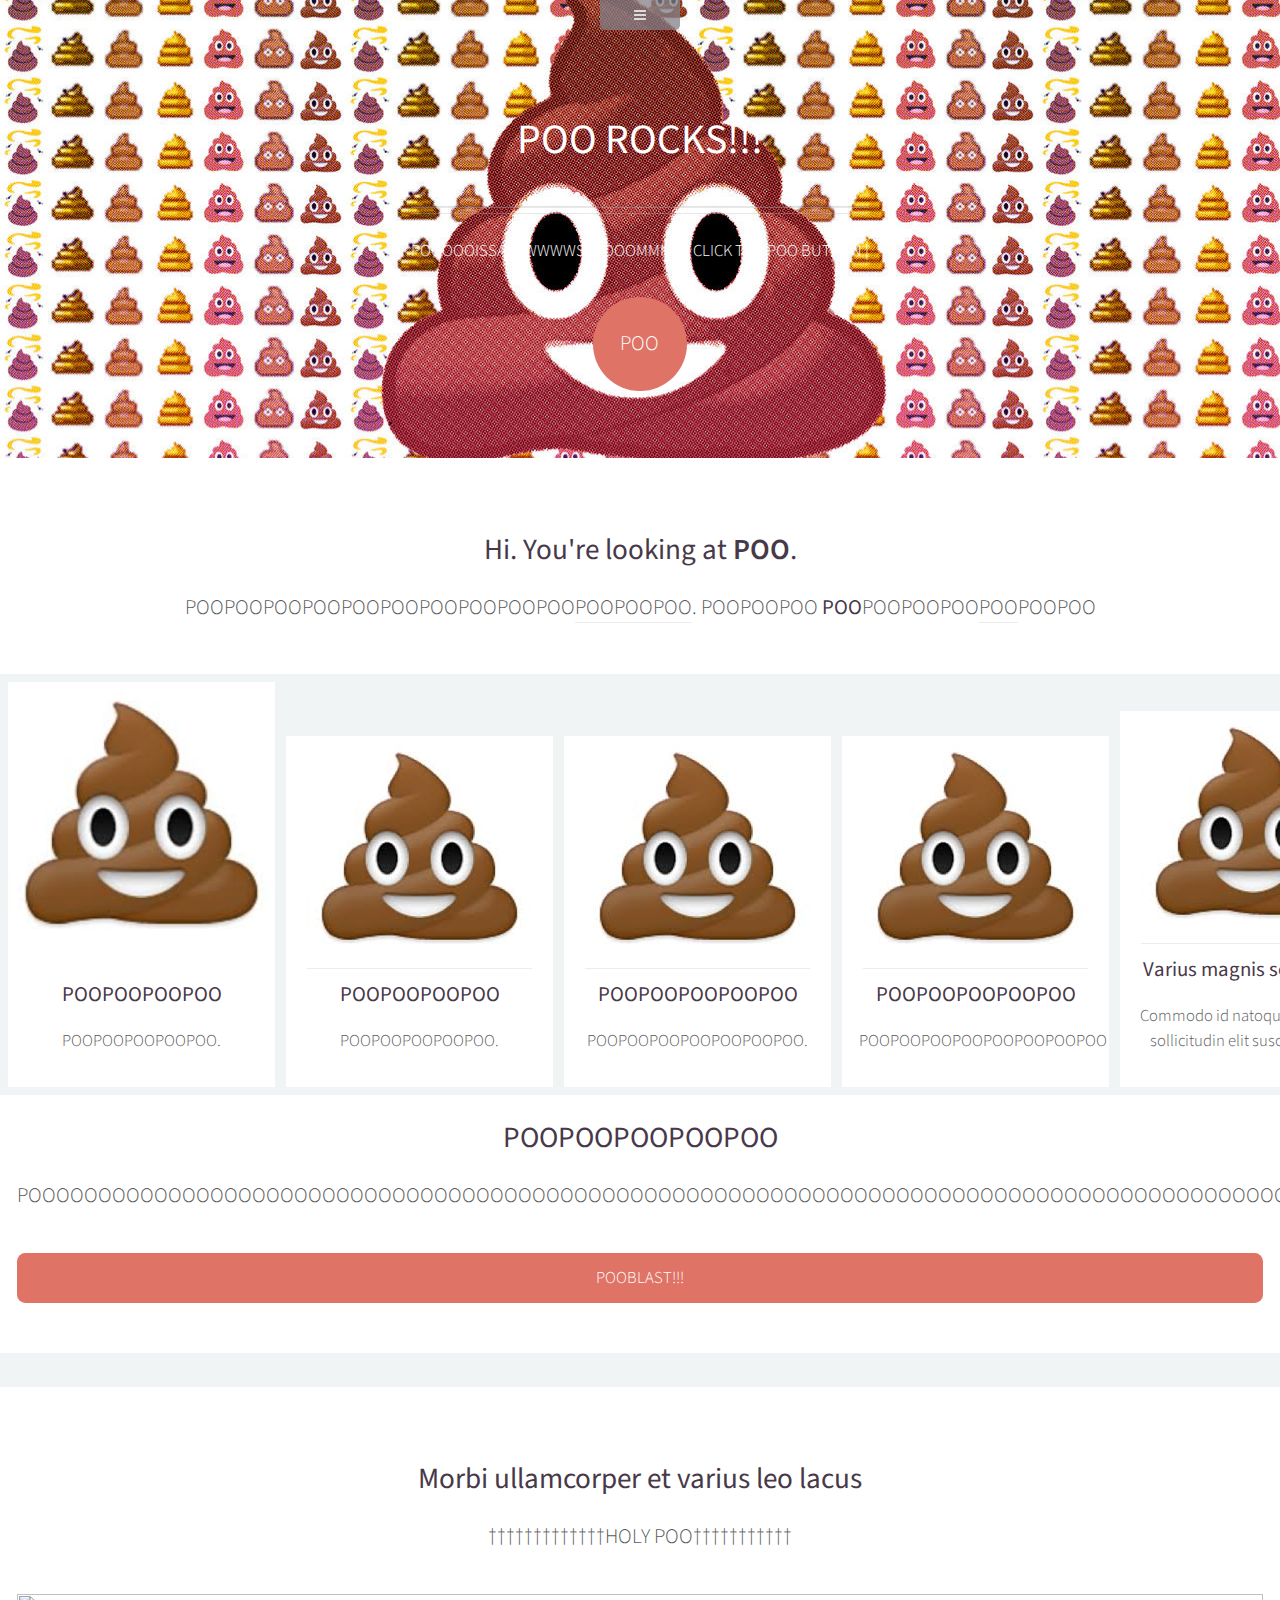
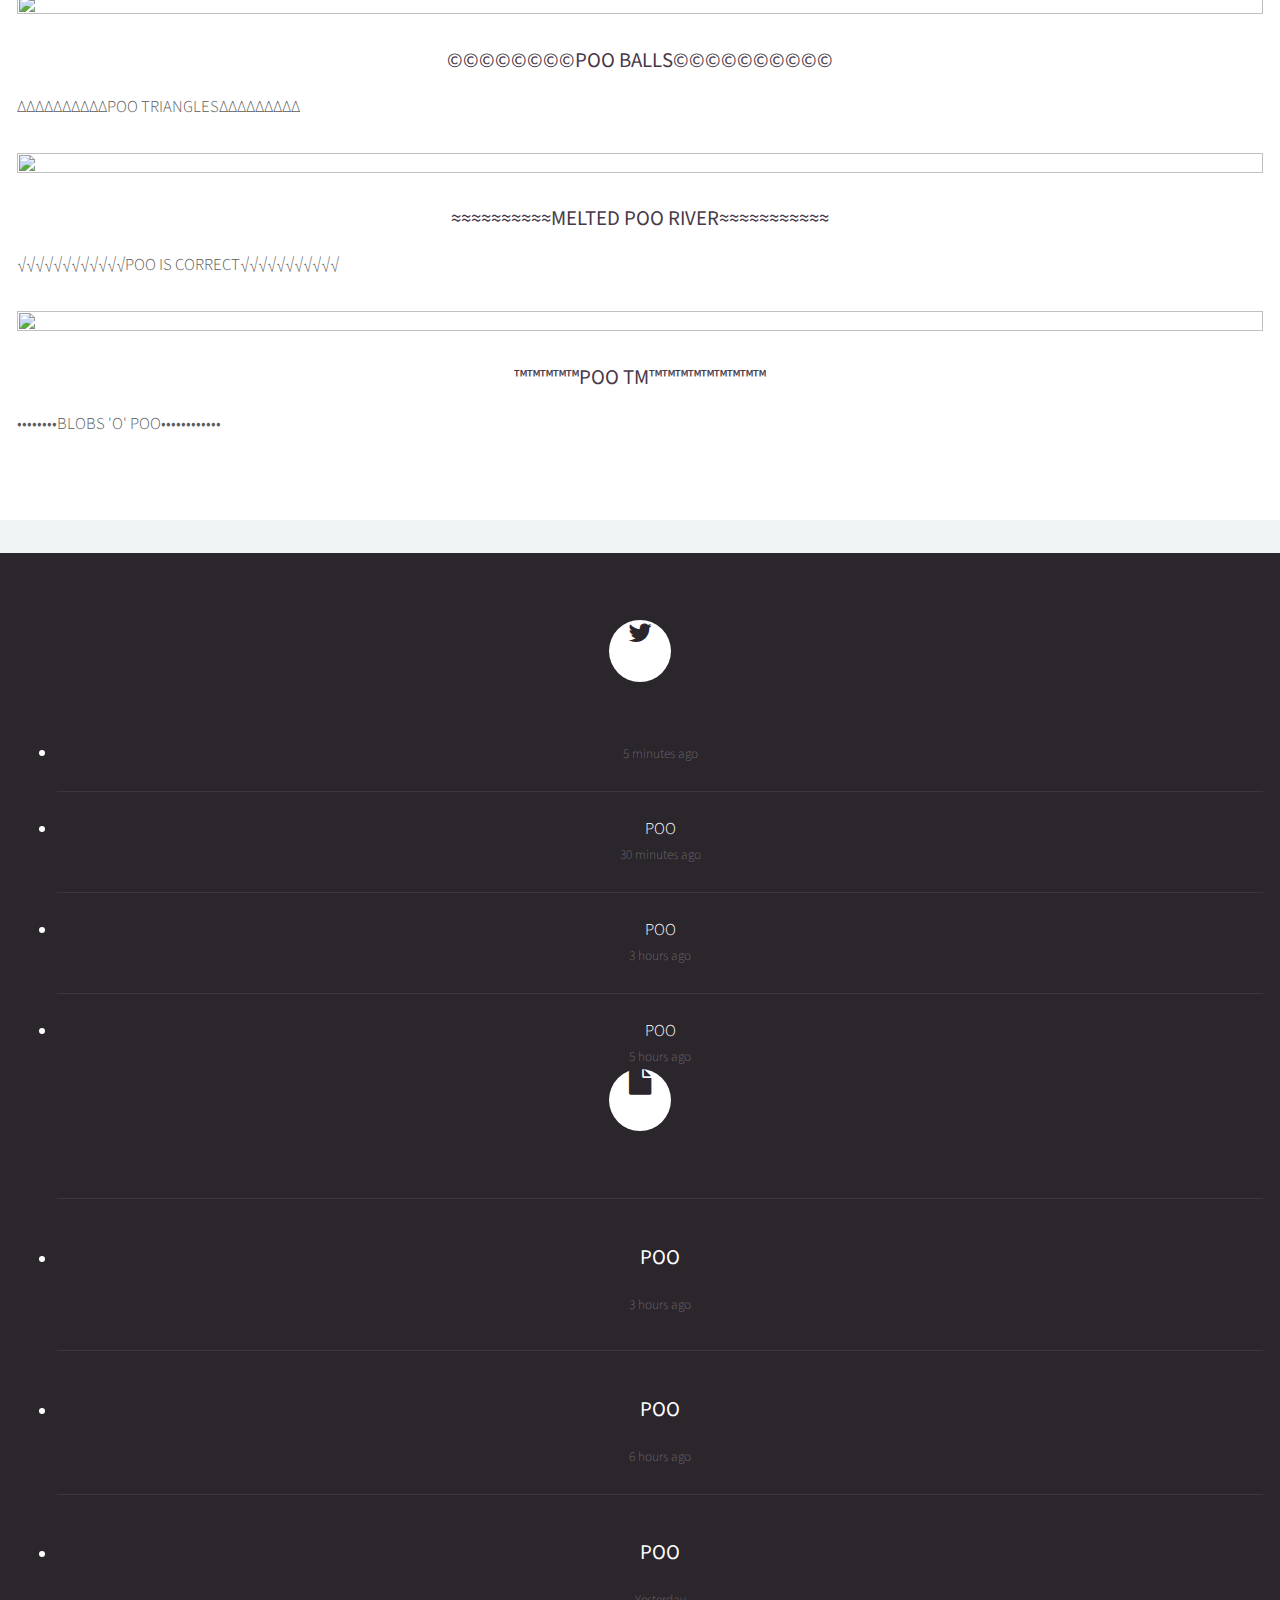
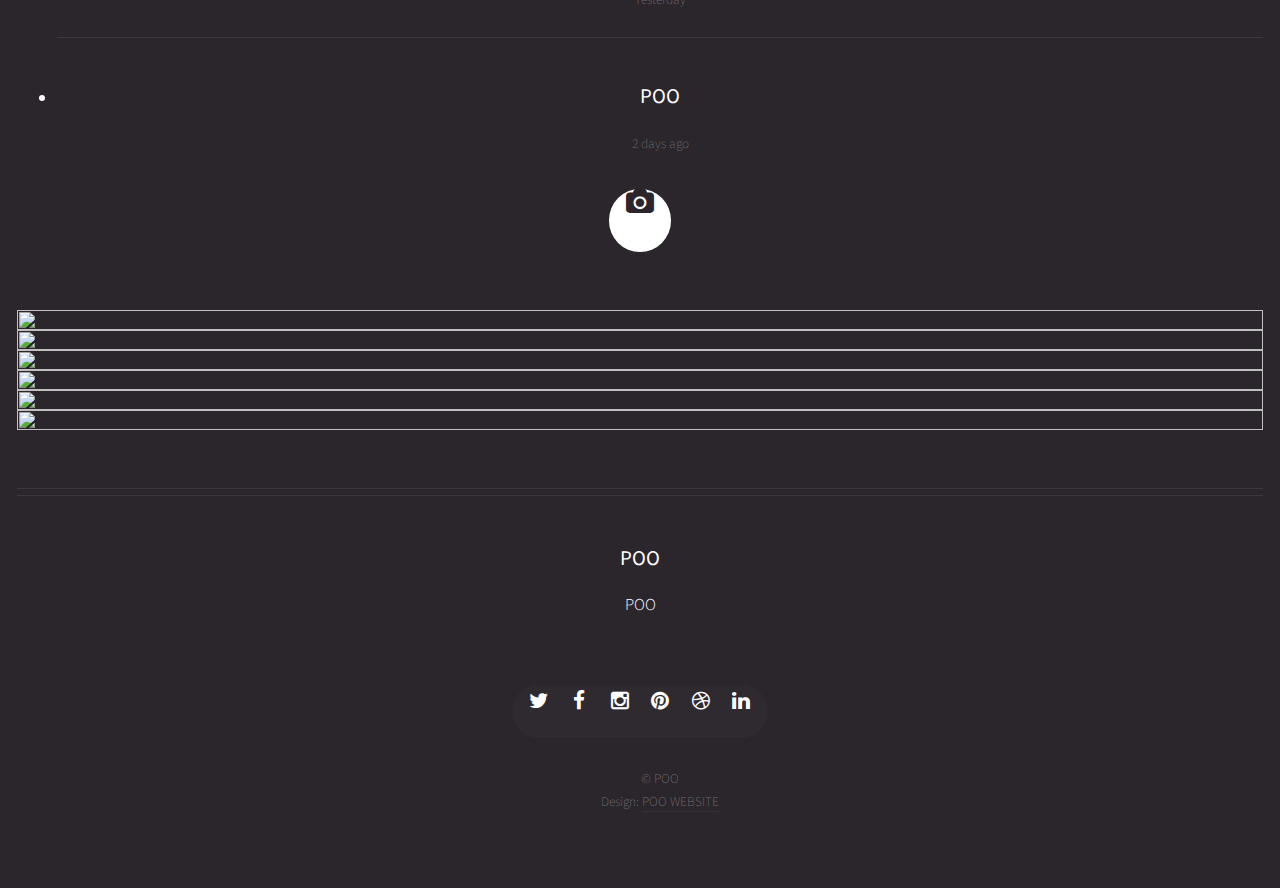
==== commit d89bcc66: "changes" ====
--- a/poowebsitefolder/index.html
+++ b/poowebsitefolder/index.html
@@ -185,7 +185,7 @@
 				<article id="main" class="container special">
 					<a href="#" class="[data-uri]"><img src="coding%20thing%20don%27t%20touch_files/pic06.jpg" alt=""></a>
 					<header>
-						<h2><a href="#banner">POOPOOPOOPOOPOO</a></h2>
+						<h2><a href="#">POOPOOPOOPOOPOO</a></h2>
 						<p>
 							
 POOOOOOOOOOOOOOOOOOOOOOOOOOOOOOOOOOOOOOOOOOOOOOOOOOOOOOOOOOOOOOOOOOOOOOOOOOOOOOOOOOOOOOOOOOOOOOOOOOOOOOOOOOOOOOOOOOOOOOOOOOOOOOOOOO
@@ -195,7 +195,7 @@
 
 					<p></p>
 					<footer>
-						<a href="http://POOforPOO.github.io/poo-blast" class="button">POO BLAST</a>
+						<a href="/poo-blast" class="button">POOBLAST!!!</a>
 					</footer>
 				</article>
 
@@ -207,37 +207,34 @@
 				<section id="features" class="container special">
 					<header>
 						<h2>Morbi ullamcorper et varius leo lacus</h2>
-						<p>Ipsum volutpat consectetur orci metus consequat imperdiet duis integer semper magna.</p>
+						<p>†††††††††††††HOLY POO†††††††††††</p>
 					</header>
 					<div class="row">
 						<article class="4u special">
 							<a href="#" class="image featured"><img src="coding%20thing%20don%27t%20touch_files/pic07.jpg" alt=""></a>
 							<header>
-								<h3><a href="#">Gravida aliquam penatibus</a></h3>
+								<h3><a href="#">©©©©©©©©POO BALLS©©©©©©©©©©</a></h3>
 							</header>
 							<p>
-								Amet nullam fringilla nibh nulla convallis tique ante proin sociis accumsan lobortis. Auctor etiam
-								porttitor phasellus tempus cubilia ultrices tempor sagittis. Nisl fermentum consequat integer interdum.
+								∆∆∆∆∆∆∆∆∆∆POO TRIANGLES∆∆∆∆∆∆∆∆∆
 							</p>
 						</article>
 						<article class="4u special">
 							<a href="#" class="image featured"><img src="coding%20thing%20don%27t%20touch_files/pic08.jpg" alt=""></a>
 							<header>
-								<h3><a href="#">Sed quis rhoncus placerat</a></h3>
+								<h3><a href="#">≈≈≈≈≈≈≈≈≈≈MELTED POO RIVER≈≈≈≈≈≈≈≈≈≈≈</a></h3>
 							</header>
 							<p>
-								Amet nullam fringilla nibh nulla convallis tique ante proin sociis accumsan lobortis. Auctor etiam
-								porttitor phasellus tempus cubilia ultrices tempor sagittis. Nisl fermentum consequat integer interdum.
+								√√√√√√√√√√√√POO IS CORRECT√√√√√√√√√√√
 							</p>
 						</article>
 						<article class="4u special">
 							<a href="#" class="image featured"><img src="coding%20thing%20don%27t%20touch_files/pic09.jpg" alt=""></a>
 							<header>
-								<h3><a href="#">Magna laoreet et aliquam</a></h3>
+								<h3><a href</a>™™™™™POO TM™™™™™™™™™</h3>
 							</header>
 							<p>
-								Amet nullam fringilla nibh nulla convallis tique ante proin sociis accumsan lobortis. Auctor etiam
-								porttitor phasellus tempus cubilia ultrices tempor sagittis. Nisl fermentum consequat integer interdum.
+								••••••••BLOBS 'O' POO••••••••••••
 							</p>
 						</article>
 					</div>
@@ -258,25 +255,25 @@
 								<ul class="divided">
 									<li>
 										<article class="tweet">
-											Amet nullam fringilla nibh nulla convallis tique ante sociis accumsan.
+											
 											<span class="timestamp">5 minutes ago</span>
 										</article>
 									</li>
 									<li>
 										<article class="tweet">
-											Hendrerit rutrum quisque.
+											POO
 											<span class="timestamp">30 minutes ago</span>
 										</article>
 									</li>
 									<li>
 										<article class="tweet">
-											Curabitur donec nulla massa laoreet nibh. Lorem praesent montes.
+											POO
 											<span class="timestamp">3 hours ago</span>
 										</article>
 									</li>
 									<li>
 										<article class="tweet">
-											Lacus natoque cras rhoncus curae dignissim ultricies. Convallis orci aliquet.
+											POO
 											<span class="timestamp">5 hours ago</span>
 										</article>
 									</li>
@@ -292,7 +289,7 @@
 									<li>
 										<article class="post stub">
 											<header>
-												<h3><a href="#">Nisl fermentum integer</a></h3>
+												<h3><a href="#">POO</a></h3>
 											</header>
 											<span class="timestamp">3 hours ago</span>
 										</article>
@@ -300,7 +297,7 @@
 									<li>
 										<article class="post stub">
 											<header>
-												<h3><a href="#">Phasellus portitor lorem</a></h3>
+												<h3><a href="#">POO</a></h3>
 											</header>
 											<span class="timestamp">6 hours ago</span>
 										</article>
@@ -308,7 +305,7 @@
 									<li>
 										<article class="post stub">
 											<header>
-												<h3><a href="#">Magna tempus consequat</a></h3>
+												<h3><a href="#">POO</a></h3>
 											</header>
 											<span class="timestamp">Yesterday</span>
 										</article>
@@ -316,7 +313,7 @@
 									<li>
 										<article class="post stub">
 											<header>
-												<h3><a href="#">Feugiat lorem ipsum</a></h3>
+												<h3><a href="#">POO</a></h3>
 											</header>
 											<span class="timestamp">2 days ago</span>
 										</article>
@@ -363,9 +360,9 @@
 							<!-- Contact -->
 								<section class="contact">
 									<header>
-										<h3>Nisl turpis nascetur interdum?</h3>
+										<h3>POO</h3>
 									</header>
-									<p>Urna nisl non quis interdum mus ornare ridiculus egestas ridiculus lobortis vivamus tempor aliquet.</p>
+									<p>POO</p>
 									<ul class="icons">
 										<li><a href="#" class="icon fa-twitter"><span class="label">Twitter</span></a></li>
 										<li><a href="#" class="icon fa-facebook"><span class="label">Facebook</span></a></li>
@@ -379,7 +376,7 @@
 							<!-- Copyright -->
 								<div class="copyright">
 									<ul class="menu">
-										<li>© Untitled. All rights reserved.</li><li>Design: <a href="http://html5up.net/">HTML5 UP</a></li>
+										<li>© POO</li><li>Design: <a href="http://html5up.net/">POO WEBSITE</a></li>
 									</ul>
 								</div>
 							
@@ -391,17 +388,17 @@
 
 	
 </div><div style="height: 100%;" id="skel-layers-hiddenWrapper"><div class="skel-layer" style="transition: top 0.5s ease 0s, right 0.5s ease 0s, bottom 0.5s ease 0s, left 0.5s ease 0s, opacity 0.5s ease 0s; position: fixed; z-index: 10000; display: none; overflow-y: auto; overflow-x: hidden;" id="navPanel"><div data-action="navList" data-args="nav"><nav><a class="link depth-0" href="file:///Users/pflp4student/Downloads/html5up-helios/index.html"><span class="indent-0"></span>Home</a><a class="link depth-0"><span class="indent-0"></span>Dropdown</a><a class="link depth-1" href="#"><span class="indent-1"></span>Lorem ipsum dolor</a><a class="link depth-1" href="#"><span class="indent-1"></span>Magna phasellus</a><a class="link depth-1" href="#"><span class="indent-1"></span>Etiam dolore nisl</a><a class="link depth-1"><span class="indent-1"></span>And a submenu …</a><a class="link depth-2" href="#"><span class="indent-2"></span>Lorem ipsum dolor</a><a class="link depth-2" href="#"><span class="indent-2"></span>Phasellus consequat</a><a class="link depth-2" href="#"><span class="indent-2"></span>Magna phasellus</a><a class="link depth-2" href="#"><span class="indent-2"></span>Etiam dolore nisl</a><a class="link depth-1" href="#"><span class="indent-1"></span>Veroeros feugiat</a><a class="link depth-0" href="file:///Users/pflp4student/Downloads/html5up-helios/left-sidebar.html"><span class="indent-0"></span>Left Sidebar</a><a class="link depth-0" href="file:///Users/pflp4student/Downloads/html5up-helios/right-sidebar.html"><span class="indent-0"></span>Right Sidebar</a><a class="link depth-0" href="file:///Users/pflp4student/Downloads/html5up-helios/no-sidebar.html"><span class="indent-0"></span>No Sidebar</a></nav></div></div></div><div style="position: relative;" id="skel-layers-visibleWrapper"><div class="skel-layer skel-layer-top-center" style="transition: top 0.5s ease 0s, right 0.5s ease 0s, bottom 0.5s ease 0s, left 0.5s ease 0s, opacity 0.5s ease 0s; position: fixed; z-index: 10004; display: block; width: 100px; height: 50px; top: 0px; left: 50%; margin-left: -50px;" id="navButton"><div style="cursor: pointer;" class="toggle" data-action="toggleLayer" data-args="navPanel"></div></div></div></div><ul class="dropotron level-0" style="-moz-user-select: none; display: none; position: absolute; z-index: 1000;">
-									<li style="white-space: nowrap;"><a style="display: block;" href="#">Lorem ipsum dolor</a></li>
-									<li style="white-space: nowrap;"><a style="display: block;" href="#">Magna phasellus</a></li>
-									<li style="white-space: nowrap;"><a style="display: block;" href="#">Etiam dolore nisl</a></li>
+									<li style="white-space: nowrap;"><a style="display: block;" href="#">POO</a></li>
+									<li style="white-space: nowrap;"><a style="display: block;" href="#">POO</a></li>
+									<li style="white-space: nowrap;"><a style="display: block;" href="#">POO</a></li>
 									<li class="opener" style="-moz-user-select: none; cursor: pointer; white-space: nowrap;">
-										<a style="display: block;" href="">And a submenu …</a>
+										<a style="display: block;" href="">POO …</a>
 										<ul class="dropotron level-1" style="-moz-user-select: none; display: none; position: absolute; z-index: 1001;">
-											<li style="white-space: nowrap;"><a style="display: block;" href="#">Lorem ipsum dolor</a></li>
-											<li style="white-space: nowrap;"><a style="display: block;" href="#">Phasellus consequat</a></li>
-											<li style="white-space: nowrap;"><a style="display: block;" href="#">Magna phasellus</a></li>
-											<li style="white-space: nowrap;"><a style="display: block;" href="#">Etiam dolore nisl</a></li>
+											<li style="white-space: nowrap;"><a style="display: block;" href="#">POO</a></li>
+											<li style="white-space: nowrap;"><a style="display: block;" href="#">POO</a></li>
+											<li style="white-space: nowrap;"><a style="display: block;" href="#">POO</a></li>
+											<li style="white-space: snowrap;"><a style="display: block;" href="#">POO</a></li>
 										</ul>
 									</li>
-									<li style="white-space: nowrap;"><a style="display: block;" href="#">Veroeros feugiat</a></li>
+									<li style="white-space: nowrap;"><a style="display: block;" href="#">POO YOU</a></li>
 								</ul></body></html>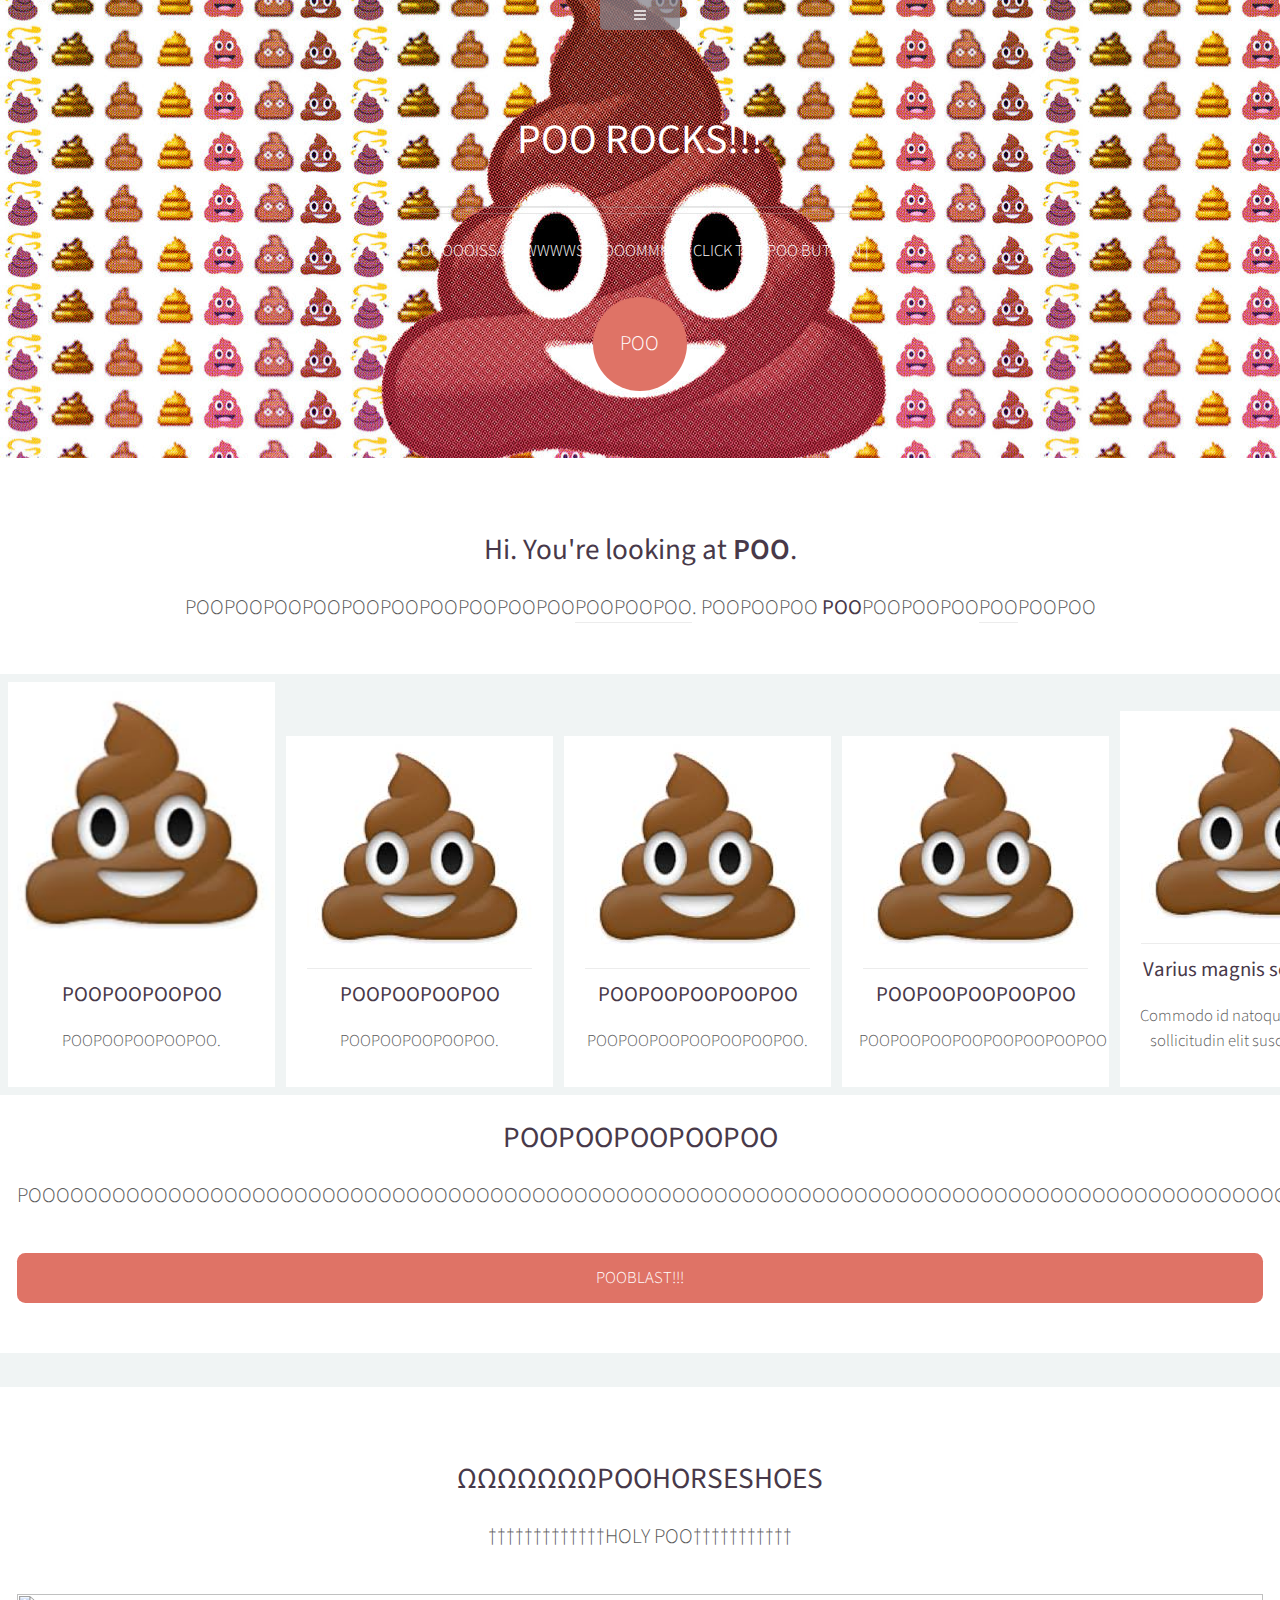
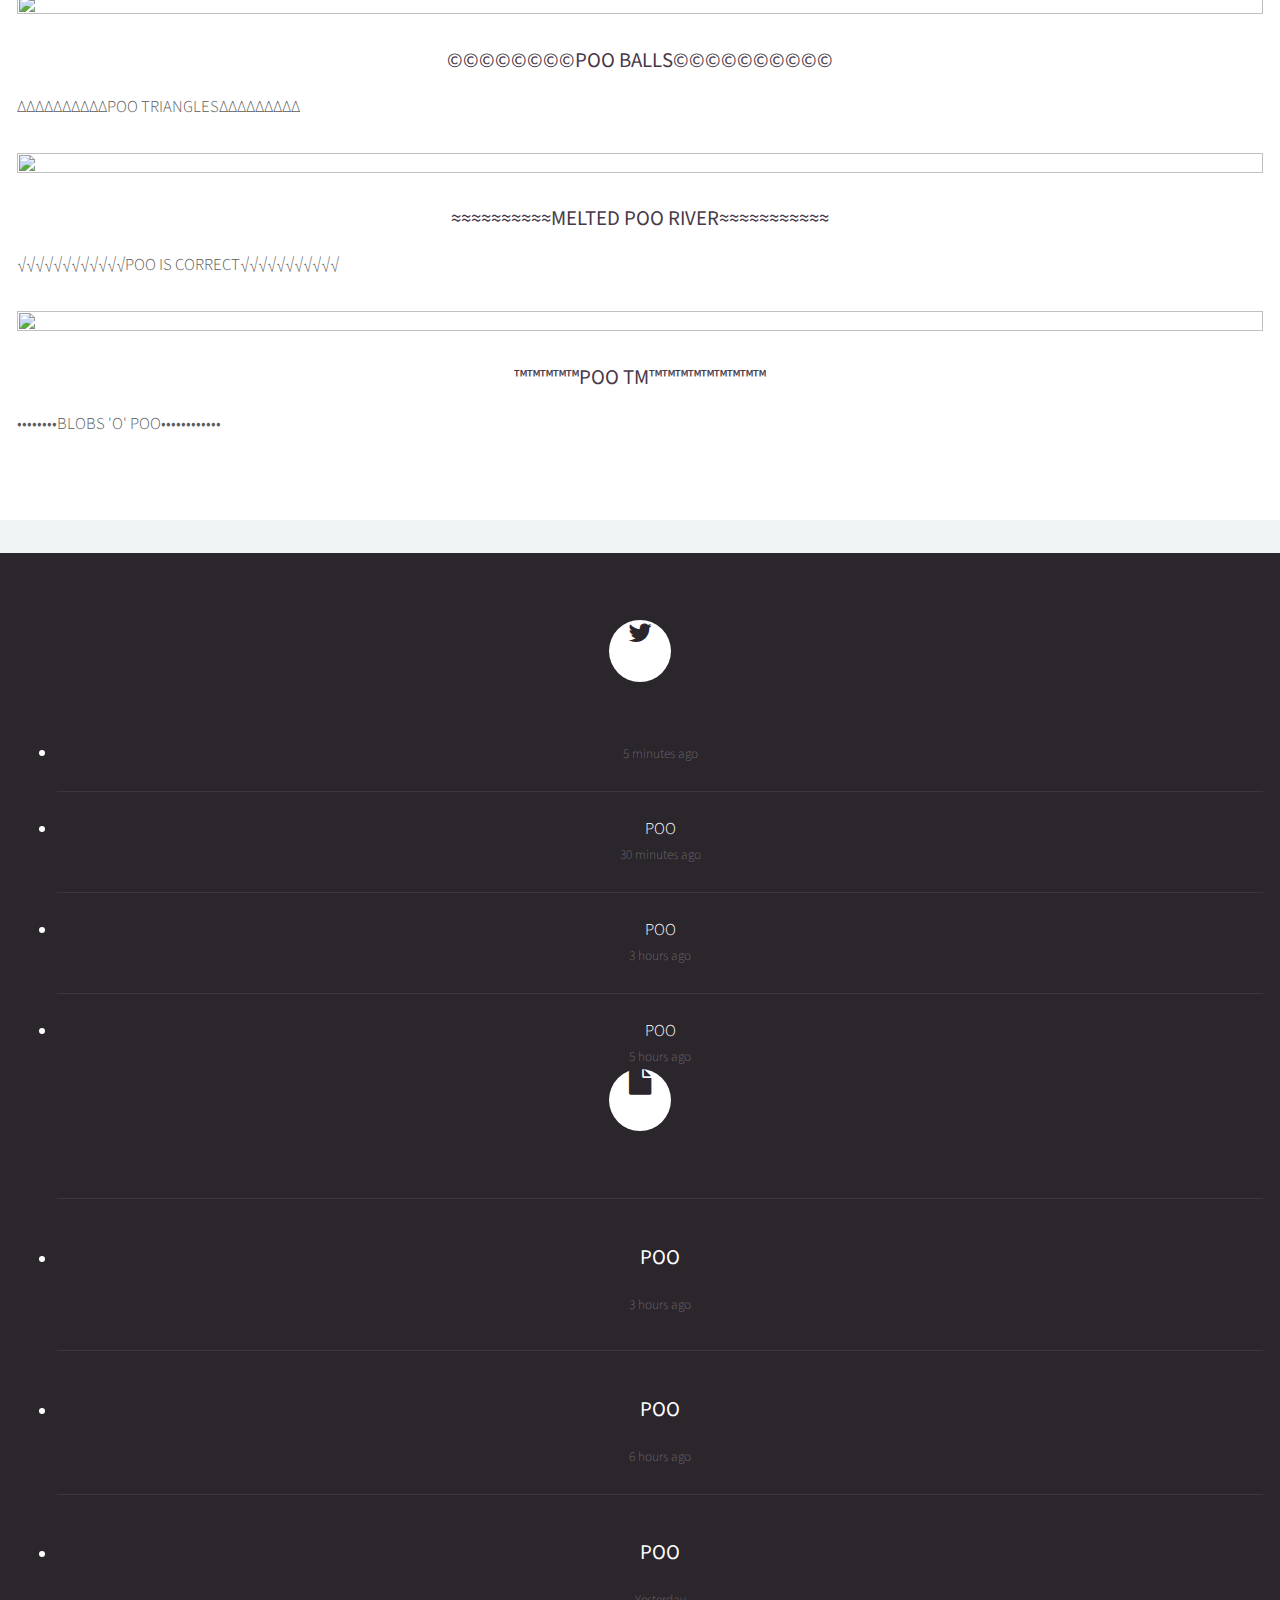
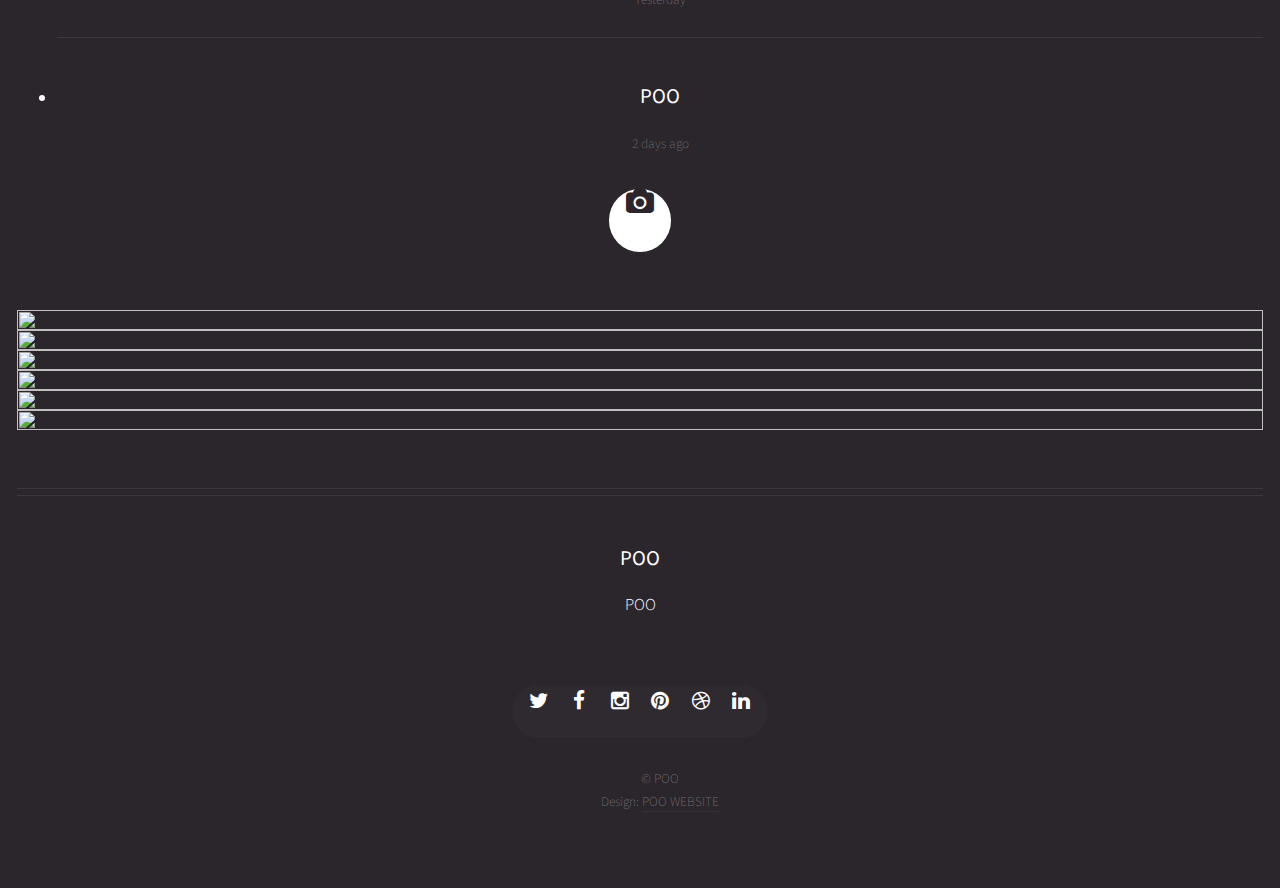
==== commit 788d1be6: "new init" ====
--- a/poowebsitefolder/index.html
+++ b/poowebsitefolder/index.html
@@ -206,7 +206,7 @@
 				
 				<section id="features" class="container special">
 					<header>
-						<h2>Morbi ullamcorper et varius leo lacus</h2>
+						<h2>ΩΩΩΩΩΩΩPOOHORSESHOES</h2>
 						<p>†††††††††††††HOLY POO†††††††††††</p>
 					</header>
 					<div class="row">
